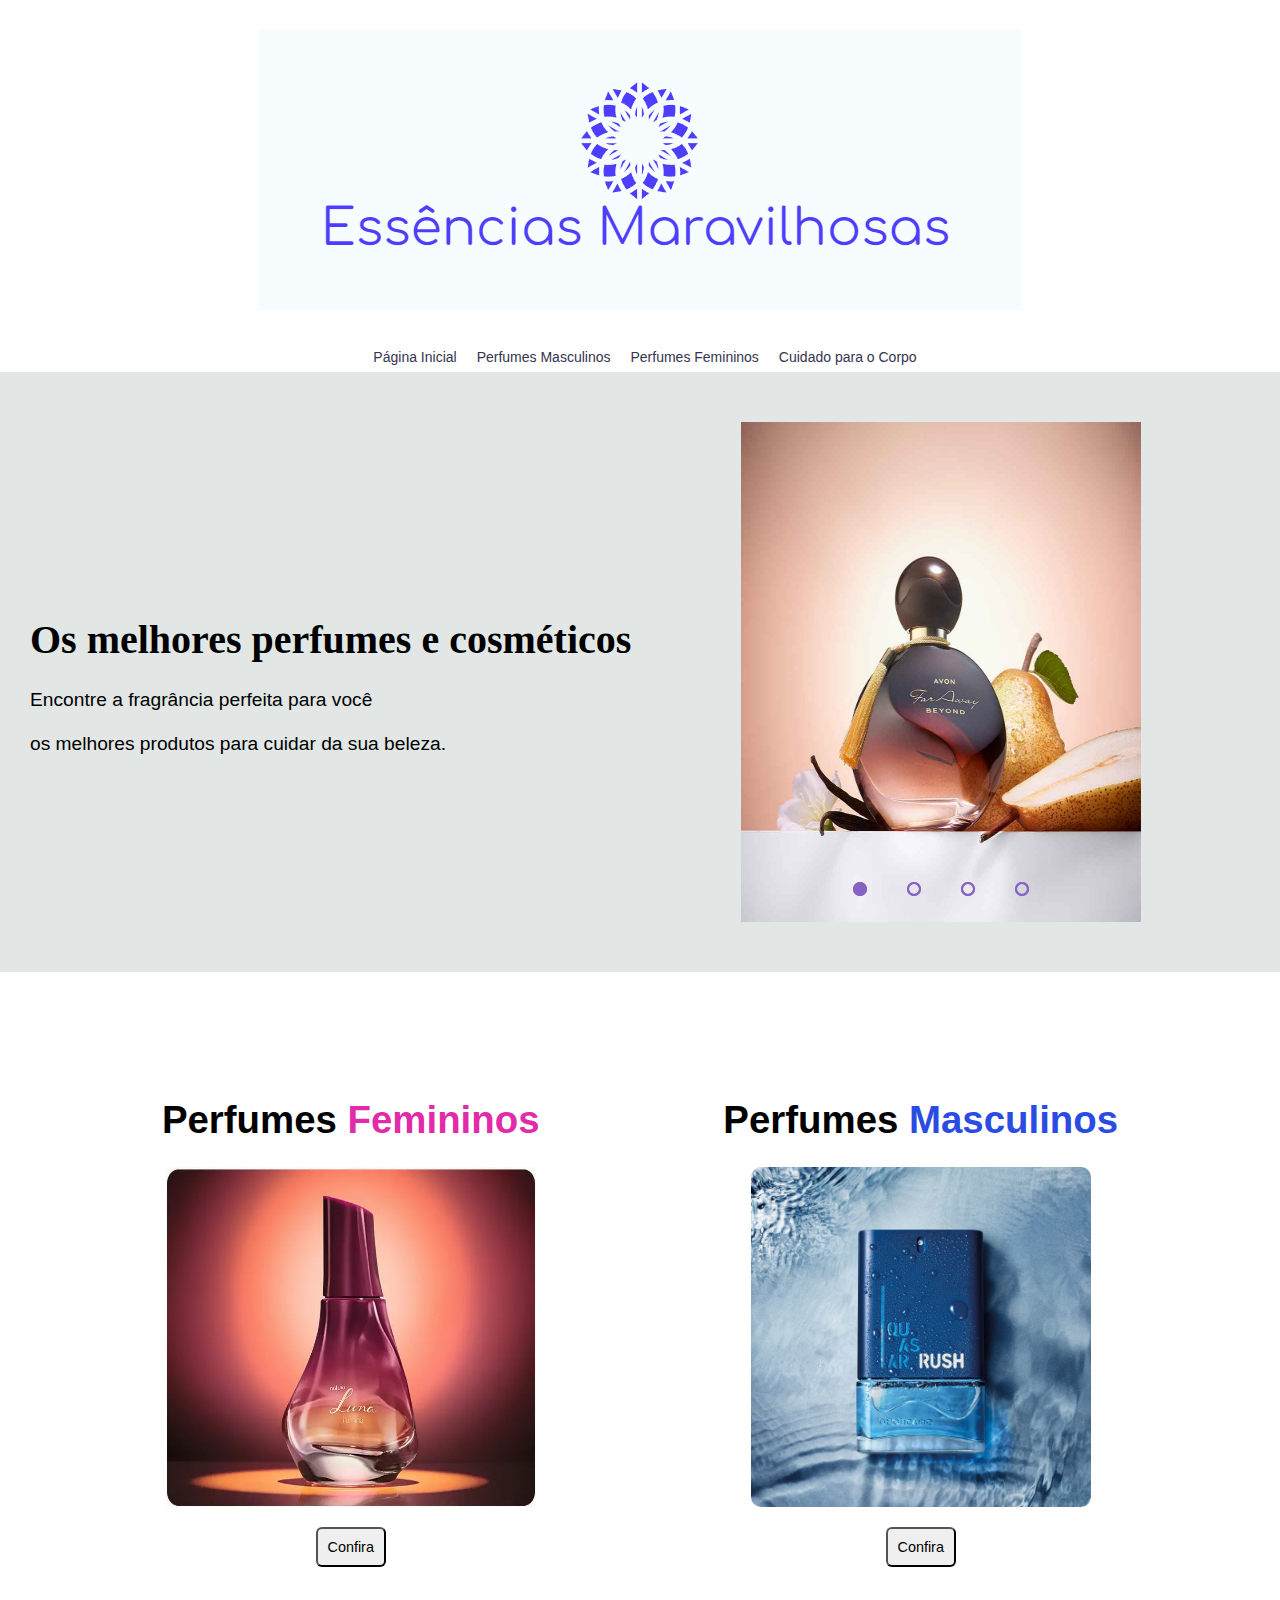
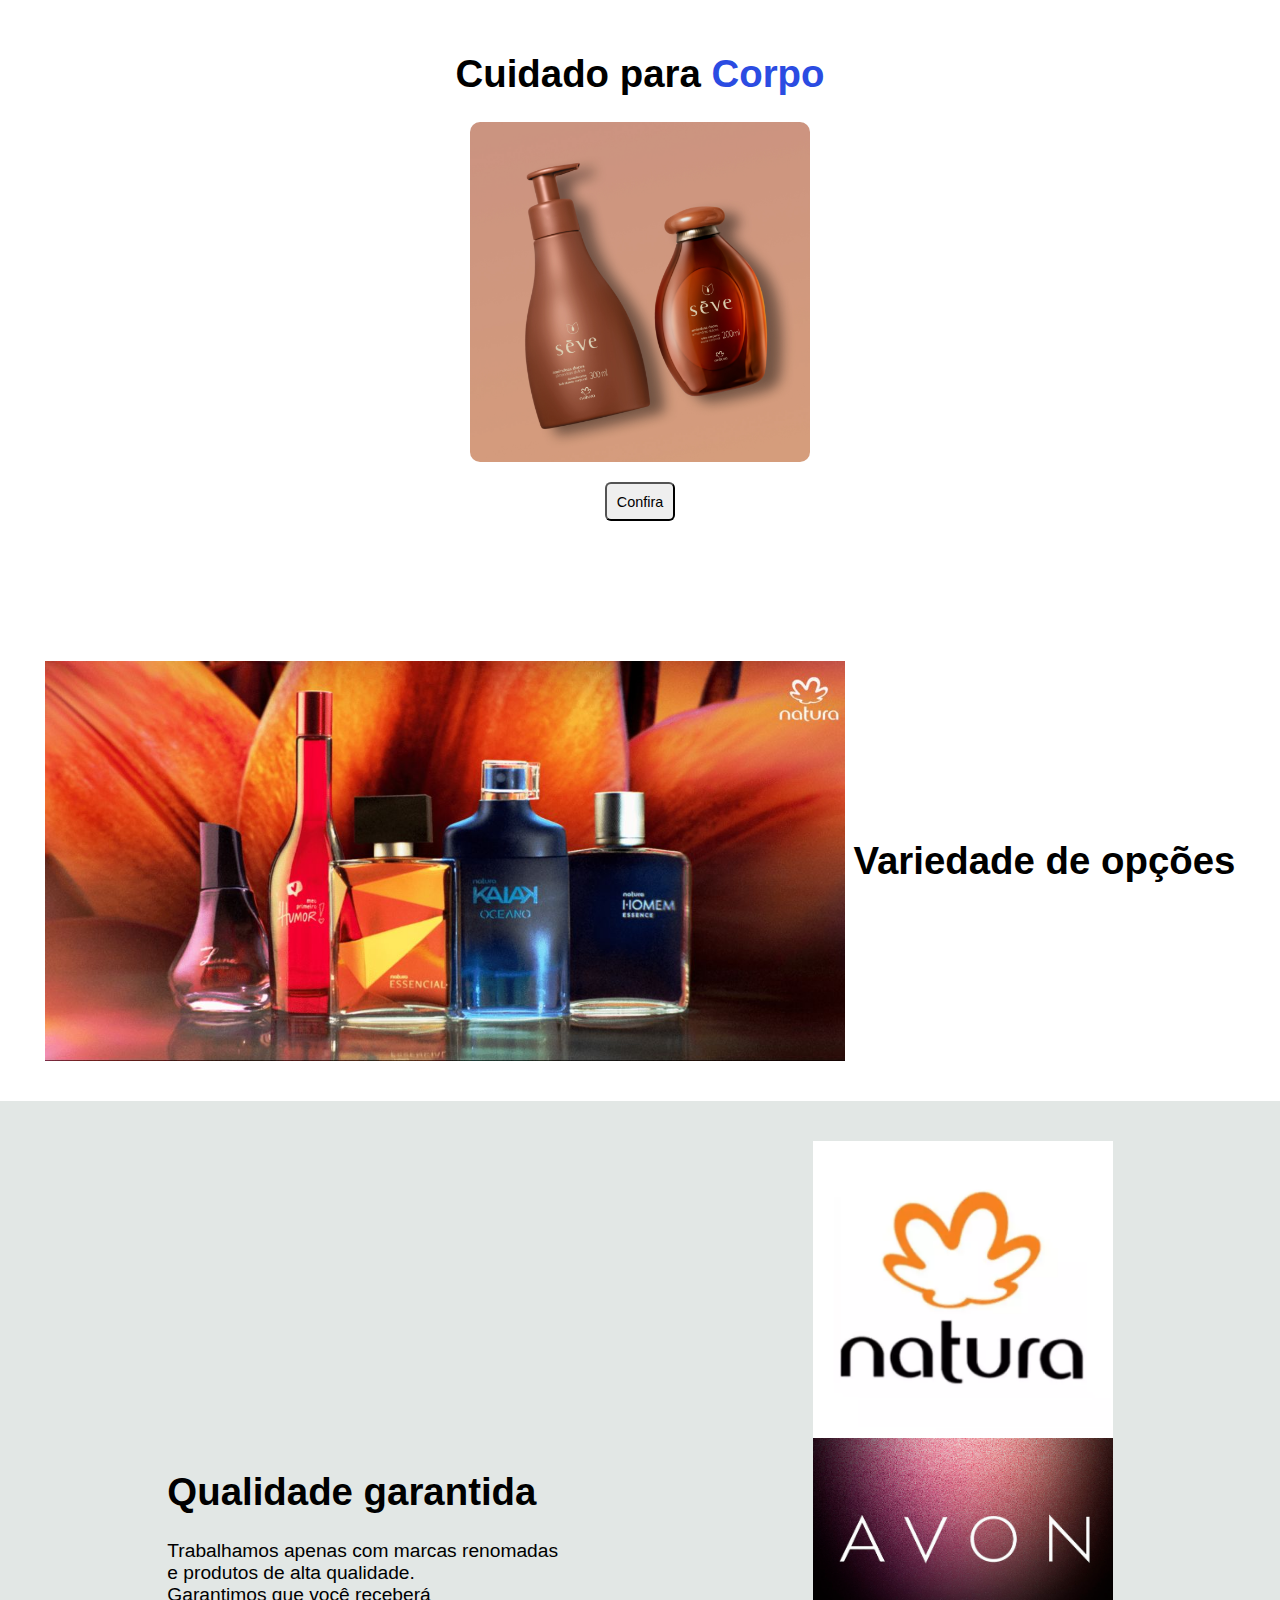
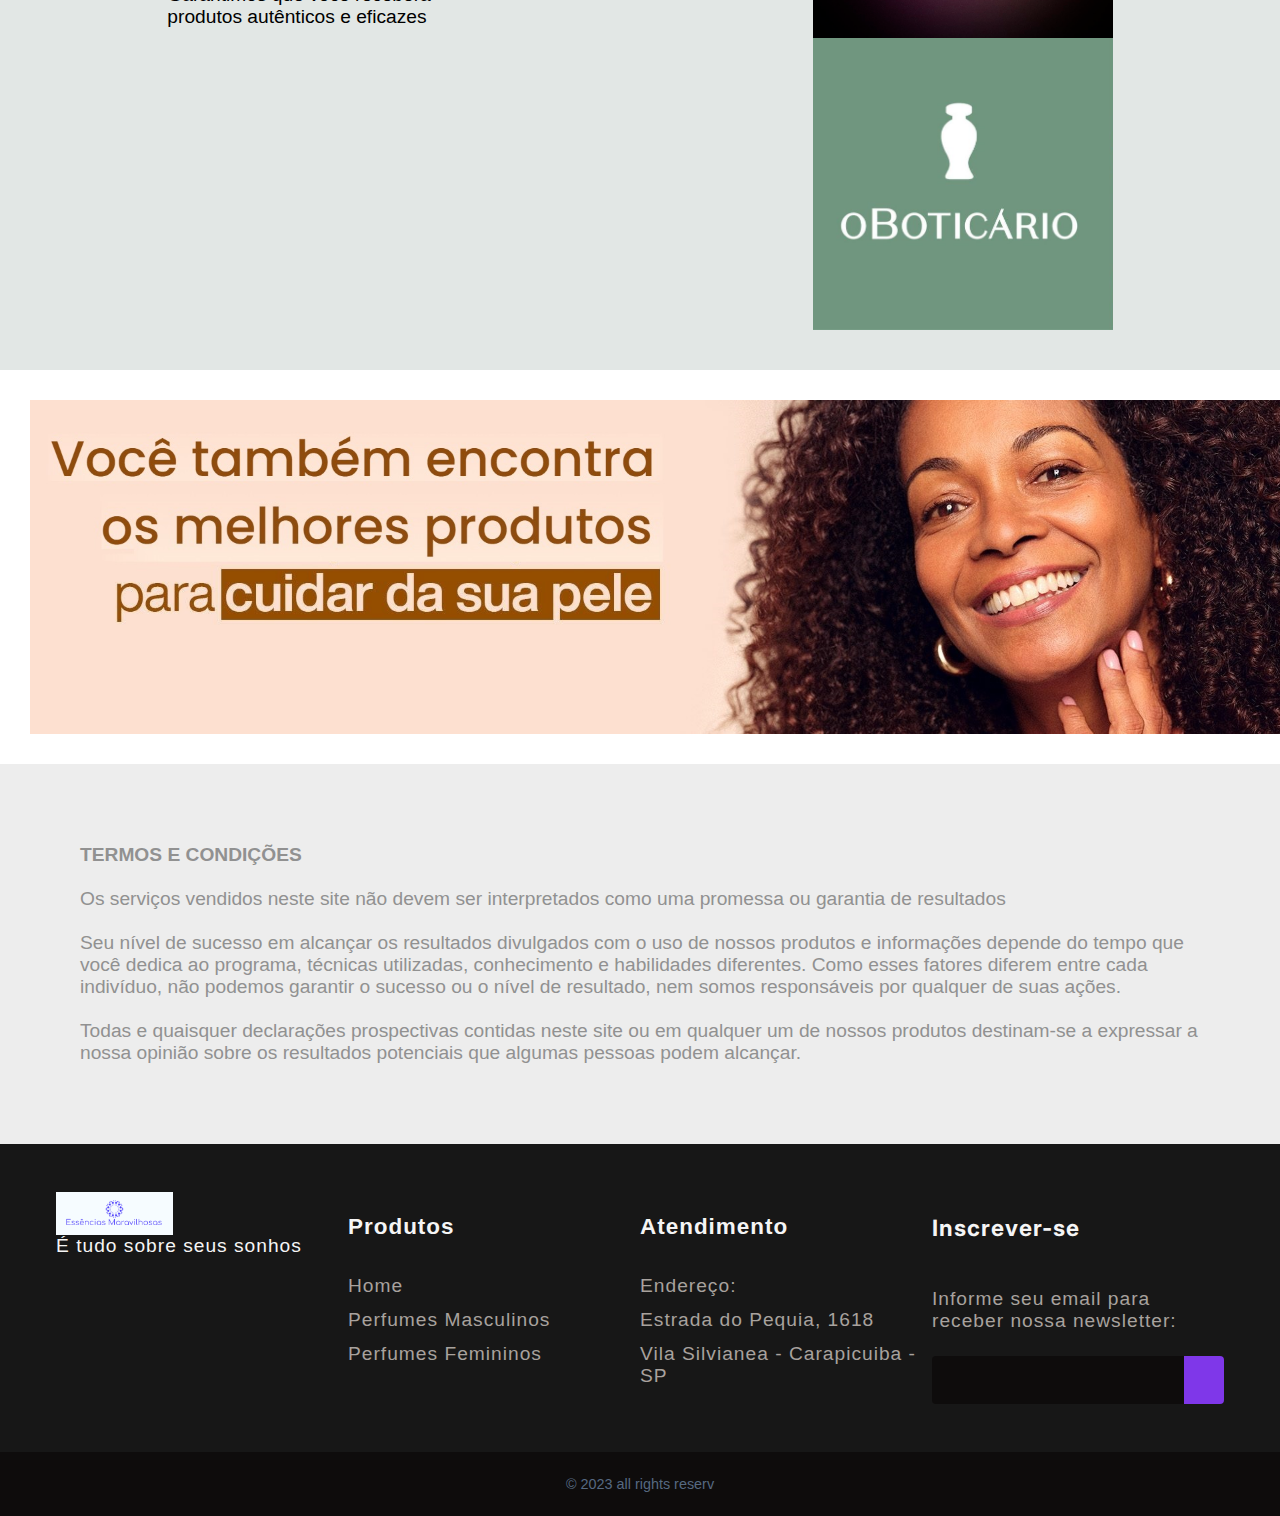
==== index.html @ f02e6b76 "commit inicial" ====
<!DOCTYPE html>
<html lang="en">
<head>
    <meta charset="UTF-8">
    <meta http-equiv="X-UA-Compatible" content="IE=edge">
    <meta name="viewport" content="width=device-width, initial-scale=1.0">
    <link rel="stylesheet" href="https://cdnjs.cloudflare.com/ajax/libs/font-awesome/6.4.0/css/all.min.css" integrity="sha512-iecdLmaskl7CVkqkXNQ/ZH/XLlvWZOJyj7Yy7tcenmpD1ypASozpmT/E0iPtmFIB46ZmdtAc9eNBvH0H/ZpiBw==" crossorigin="anonymous" referrerpolicy="no-referrer" />
    <link rel="stylesheet" href="./style/style.css">
    <title>Essências Maravilhosas </title>
</head>
<body>
    <header class="header">
        <nav  class="itens_menu_superior" >
            <a href="./index.html"><img src="./image/logo/logo_essencias_maravilhosas.png" alt="Logo Casa e Inovação" style= "max-width: 100%" ></a>
                <nav>
                    <div class="toggle_btn">
                        <i class="fa-solid fa-bars"></i>
                    </div>
                    <div class="dropdown_menu">
                        <br>
                        <br>
                        <li><a href="./perfumes_masculinos.html">Perfumes Masculinos</a></li>
                        <li><a href="./perfumes_femininos.html">Perfumes Femininos</a></li>
                        <li><a href="./perfumes_femininos.html">Cuidado para o Corpo</a></li>
                        <br>
                    </div>
                </nav>
                <div class="box-btn-actions">
                    <!--  
                    <button class="btn-action">Entrar</button>
                    -->
            </div>
        </nav>
    </header>
    <header class="header_selecao">
        <nav>
            <ul class="menu_selecao">
                <li><a href="./index.html">Página Inicial</a></li>
                <li><a href="./perfumes_masculinos.html">Perfumes Masculinos</a></li>
                <li><a href="./perfumes_femininos.html">Perfumes Femininos</a></li>
                <li><a href="./perfumes_femininos.html">Cuidado para o Corpo</a></li>
            </ul>            
        </nav>
    </header>

    <section class="carrossel_direito1">
        <div class="conteiner">
            <div class="descricao_slide">
                <h1 style="font-family: font-black; font-size: 40px;"> Os melhores perfumes e cosméticos </h1>
                <p1> Encontre a fragrância perfeita para você </br></br> os melhores produtos para cuidar da sua beleza. </p1>
            </div>
            <div class="slider">
                <div class="slides">
                    <!-- Radio Buttons -->
                    <input type="radio" name="radio-btn" id="radio1">
                    <input type="radio" name="radio-btn" id="radio2">
                    <input type="radio" name="radio-btn" id="radio3">
                    <input type="radio" name="radio-btn" id="radio4">

                    <!-- slides imagens -->
                    <div class="slide first">
                        <img src="./image/slide_direita1/004_avon.jpg" alt="imagem2">    
                    </div>
                    <div class="slide">
                        <img src="./image/slide_direita1/005.jpg" alt="imagem1">        
                    </div>
                    <div class="slide">
                        <img src="./image/slide_direita1/luna_3010_2.jpg" alt="imagem3"> 
                    </div>
                    <div class="slide">
                        <img src="./image/slide_direita1/kaiak_3.jpg" alt="imagem3">     
                    </div>

                    <div class="navigation-auto">
                        <div class="auto-btn1"></div>
                        <div class="auto-btn2"></div>
                        <div class="auto-btn3"></div>
                        <div class="auto-btn4"></div>
                    </div>
                </div>
                <div class="manual-navigation">
                    <label for="radio1" class="manual-btn"></label>
                    <label for="radio2" class="manual-btn"></label>
                    <label for="radio3" class="manual-btn"></label>
                    <label for="radio4" class="manual-btn"></label>
                </div>
            </div>
        </div>
        
    </section>
    <section class="sessao_dep" id="sessao_dep">
        <div class="conteiner_dep" id="conteiner_dep">
            <div class="box_itens_dep" id="box_itens_dep">
                <div class="box_item" id="box_item">
                    <div class="item_descricao" id="item_descricao">
                        <a href="/perfumes_femininos.html"><h1 style="color:black;">Perfumes <strong style="color:rgb(226, 43, 168);"> Femininos</strong> </h1></a>
                    </div>  

                    <div class="img_perfume">
                        <a href="/perfumes_femininos.html"><img  style="max-width: 370px; min-height: 340px; " src="./image/slide_direita1/luna_3010_sem.png" alt=""></a>
                    </div>            

                    <button style="margin-top: 20px;" class="button_item" src="">Confira</button>
                </div>
                <div class="box_item" id="box_item"> 
                    <div class="item_descricao" id="item_descricao">
                        <a href="/perfumes_masculinos.html"><h1 style="color:black;">Perfumes <strong style="color: rgb(43, 76, 226);"> Masculinos</strong> </h1></a>
                    </div>               
                    <div class="img_perfume">
                       <a href="./perfumes_masculinos.html"><img  style="max-width: 380px;  max-height: 340px; border-radius: 10px;" src="./image/slide_direita1/QUASAR-RUSH_M2010.jpg" alt=""></a> 
                    </div>            

                    <button style="margin-top: 20px;" class="button_item" src="">Confira</button>
                </div>
                <div class="box_item" id="box_item"> 
                    <div class="item_descricao" id="item_descricao">
                        <h1>Cuidado para <strong style="color: rgb(43, 76, 226);"> Corpo</strong> </h1>
                    </div>               
                    <div class="img_perfume">
                        <img  style="max-width: 380px;  max-height: 340px; border-radius: 10px;" src="./image/slide_direita1/cuidado_para_corpo.jpg" alt="">
                    </div>            

                    <button style="margin-top: 20px;" class="button_item" src="">Confira</button>
                </div>

        </div>
    </section>
    
    
    <section class="sessao_1" id="sessao_1">
        <div class="conteiner_perfumes" id="conteiner_perfumes">
            <div class="box_img">
                <div class="img_perfume">
                    <img  style="max-width: 800px;" src="./image/slide_direita1/perfumes-natura.jpg" alt="">
                </div>
            </div>
            <div class="box_descricao1" id="box_descricao1">
                <h1>Variedade de opções</h1>


            </div>
        </div>
    </section>
    <section class="sessao_2" id="sessao_2">
        <div class="conteiner_2" id="conteiner_2">
            <div class="box_descricao2" id="box_descricao2">
                <h1>Qualidade garantida</h1>
                <p1>Trabalhamos apenas com marcas renomadas <br>e produtos de alta qualidade. <br>Garantimos que você receberá <br>produtos autênticos e eficazes </p1>
            </div>

            <div class="box_img">
                <div class="img_marca">
                    <img  style="max-width: 300px;" src="./image/slide_direita1/natura.png" alt="">
                </div>
                <div class="img_marca">
                    <img  style="max-width: 300px;" src="./image/slide_direita1/ativar-cadastro-avon.jpg" alt="">
                </div>
                <div class="img_marca">
                    <img  style="max-width: 300px;" src="./image/slide_direita1/boticario.png" alt="">
                </div>
            </div>
        </div>
    </section>
  


    <section class="sessao_banner_home" id="sessao_banner_home">
        <div class="conteiner_banner_home" id="conteiner_banner_home">
            <div class="box_img_banner_home">
                <div  class="img_banner_home">
                    <img  style="max-width: 100%; margin:30px" src="./image/imagens_pf_feminino/header-desk_5-3.jpg" alt="">
                </div>
            </div>

        </div>
    </section>
   
   


    <section class="home_sessao_termo">
        <div class="text">
            <div>
            <p id="titulo_termo">TERMOS E CONDIÇÕES </p>
            <br>  
            </div>
            <div>
            <p>Os serviços vendidos neste site não devem ser interpretados como uma promessa ou garantia de resultados
                <br>
                <br>
            Seu nível de sucesso em alcançar os resultados divulgados com o uso de nossos produtos e informações depende do tempo que você dedica ao programa, técnicas utilizadas, conhecimento e habilidades diferentes.
            Como esses fatores diferem entre cada indivíduo, não podemos garantir o sucesso ou o nível de resultado, nem somos responsáveis por qualquer de suas ações.
            <br>
            <br>
            Todas e quaisquer declarações prospectivas contidas neste site ou em qualquer um de nossos produtos destinam-se a expressar a nossa opinião sobre os resultados potenciais que algumas pessoas podem alcançar.
            </p>
            </div>
    
    
        </div>

    </section>
    



    <footer class="footer">
        
            <div id="footer_content">
                
            <div class="footer_contacts">
                <a href="./index.html"><img src="./image/logo/logo_essencias_maravilhosas.png" alt="Logo Casa e Inovação" style= "max-width: 40%" ></a>
                <p>É tudo sobre seus sonhos</p>
                <!-- 
                <div id="footer_social_media">
                    <a href="https://www.instagram.com/" class="footer-links" id="instagram" target="_blank" >
                        <i class="fa-brands fa-instagram"></i>
                    </a>
                    <a href="https://www.facebook.com/" class="footer-links" id="facebook" target="_blank" >
                        <i class="fa-brands fa-facebook-f"></i>
                    </a>
                    <a href="https://www.whatsapp.com/" class="footer-links" id="whattsapp" target="_blank" >
                        <i class="fa-brands fa-whatsapp"></i>
                    </a>
                </div>
            -->
            </div>
        
            <ul class="footer_list">
                <li>
                    <h3>Produtos</h3>
                </li>
                <li>
                    <a href="./index.html" class="footer-link">Home</a>
                </li>
                <li>
                    <a href="./perfumes_masculinos.html" class="footer-link">Perfumes Masculinos</a>
                </li>
                <li>
                    <a href="./perfumes_femininos.html" class="footer-link">Perfumes Femininos</a>
                </li>
            </ul>
            
            <ul class="footer_list">
                <li>
                    <h3>Atendimento</h3>
                </li>
                <li>
                    <a href="./index.html" class="footer-link">Endereço: </a>
                </li>
                <li>
                    <a href="./index.html" class="footer-link">Estrada do Pequia, 1618 </a>
                </li>
                <li>
                    <a href="./perfumes_masculinos.html" class="footer-link">Vila Silvianea - Carapicuiba - SP</a>
                </li>
            </ul>
            <div id="footer_subscribe">
                <h3>Inscrever-se</h3>
                <p>
                    Informe seu email para receber nossa newsletter:
                </p>
                <div id="input-group">
                    <input type="e-mail" id="email">
                    <button>
                        <i class="fa-regular fa-envelope"></i>
                    </button>

                </div>

            </div>

        </div>

    </footer>
    <div id="footer_copyright">
        &#169
        2023 all rights reserv
    </div>
    <script>
        const toggleBtn = document.querySelector('.toggle_btn')
        const toggleBtnIcon = document.querySelector('.toggle_btn i')
        const dropDownMenu = document.querySelector('.dropdown_menu')

        toggleBtn.onclick = function (){
            dropDownMenu.classList.toggle('open')
            const isOpen = dropDownMenu.classList.contains('open')

            toggleBtnIcon.classList=isOpen
            ?'fa-solid fa-xmark'
            :'fa-solid fa-bars'

        }
        
    </script>

    <script src="./scripts/script_cs_d.js"></script>
       
</body>
---- style/style.css ----
@import url('https://fonts.googleapis.com/css2?family=Inter:wght@100;200;300;400;500;600&family=Poppins:ital,wght@0,400;0,700;1,500&display=swap');


body, ul , li, p { 
    margin: 0px;
    padding: 0px;
    list-style: none;
    font-size: 1.2rem;
    font-family: Arial;
}


/*Configurações globais imagens*/
/*------------------------------------------------------------------------------------------------------------------------------*/
img {
    max-width: 100%;
    display: block;
 
}

/*------------------------------------------------------------------------------------------------------------------------------*/



:root{
    --laranja:#ff6500;
    --white:#fff;
    --dark1:#34344e;
    --dark2:#3a415a;
    --dark3:#566981;
    --dark4:#89a7b1;
    --dark5:#cbdad5;
    --cyan1:#70e3ea;
    --violeta1:#8663c2;
    --neutro0: #0e0c0c;
    --neutro10:#171717;
    --neutro30: #a8a29e;
    --neutro40: #f5f5f5;



}
.box-btn-actions {
    display: flex;
    gap: 1rem;
}


button {
    padding: .6rem;
    font-size: .9rem ;
    border-radius: 6px;
    cursor: pointer;
    transition: .4s;
}

.btn-action {
    background-color: transparent;
    border: 1px solid var(--white);
    color: var(--white);
}

.btn-action:hover {
    background-color: var(--dark3);
    border: 1px solid var(--dark3);
}


a{
 text-decoration: none; /* remove o sublinhado*/
 color: white;
}


.header{
    background: #fff;
    display: flex;
    padding: 20px;

}

.header {
    top: 0px;
}

.itens_menu_superior{
    display: flex;
    flex-direction: row;
    padding: 10px;
}

.itens_menu_superior{
    max-width: 1024px;
    margin: 0 auto;
}

/* menu selecao */
.header_selecao{
    background: var(--white);
    display: flex;
    justify-content: space-around;
    padding: 5px;
    align-items: center;
    flex-wrap: wrap;
}

.header_selecao {
    position: sticky;
    top: 0;
}



/* menu selecao */
.menu_selecao {
    display: flex;

}

.menu_selecao li {
    margin-left: 10px;
    transition: .4s;
}

.menu_selecao li a {

    padding: 5px;
    background:  #1d1e20;

}

.menu_selecao li a {
    background-color: transparent;
    color: var(--dark1);
    font: 14px sans-serif ;
    border-radius: 10%;
}

.menu_categoria li a:hover {
    color:var(--laranja);
    transition: .4s;
}







/* dropdown menu*/


.dropdown_menu{
    position: absolute;
    right: 2rem;
    top: 60px;
    width: 300px;
    height: 0px;
    background: rgba(112, 87, 106, 0.1);
    backdrop-filter: blur(15px);
    border-radius: 10px;
    overflow: hidden;
    transition: height 0.2s cubic-bezier(0.175, 0.885, 0.32, 1.275);
}

.dropdown_menu li {
    padding: 0.7rem;
    display: flex;
    justify-content: center;
    width: 90%;
    display: flex;
    justify-content: center;

}

.dropdown_menu .item-menu{
    width: 100%;
    display: flex;
    justify-content: center;
    padding: 8px;


}

.dropdown_menu li a:hover {
    background-color: var(--violeta1);
    transition: .4s;
}

.dropdown_menu .btn-action {
    width: 100%;
    display: flex;
    justify-content: center;



}

.dropdown_menu.open{
    height: 200px;
}



.toggle_btn {
    color: #161414;
    font-size: 1.5rem; 
    cursor: pointer;
    display: none;
}







@media (max-width: 1024px) {


    .header_selecao {
        display: none;
    }

    .toggle_btn{
        display: block;
   }

   .dropdown_menu{
    display: block;
   }

   .btn-action {
    /*background-color: transparent;*/
    background-color: rgba(0,0,0,0.6);
    border: 1px solid var(--neutro10);
    color: var(--white);
    font-size: 18px;
}


    .btn-action:hover {
    background-color: var(--dark3);
    border: 1px solid var(--dark3);}

 

}













.home_sessao_termo {
    display: flex;
    background-color: #EDEDED;
    font-family: Montserrat, sans-serif;

}


.home_sessao_termo .text {
    display: flex;
    flex-wrap: wrap;
    margin: 80px;
    align-items: center;
    background-color: #EDEDED;
    font-family: Montserrat, sans-serif;
    color: #919191;

}



.home_sessao_termo #titulo_termo{
 font-weight: bold;

}




/* footer*/
.comum {
    height: 20vh;
}


footer {
    font-family: 'inter', sans-serif;
    box-sizing: border-box;
    letter-spacing: 1px;
    width: 100%;
    color: var(--neutro40);
}

.footer-links {
    text-decoration: none;
}


#footer_content {
    background-color:var(--neutro10) ;
    display: grid;
    grid-template-columns: repeat(4,1fr);
    padding: 3rem 3.5rem; 
}

#footer_contents h1 {
margin-bottom: 0.75rem;

}

#footer_social_media {
    display: flex;
    gap: 2rem;
    margin-top: 1.5rem;
    
}

#footer_social_media .footer-links{
    height:2.5rem;
    width:2.5rem;
    color:var(--neutro40);
    display: flex;
    align-items: center;
    justify-content: center;
    border-radius:50%;
    transition: all 0.4s;
}

#footer_social_media .footer-links:hover {
    opacity: 0.8;
    transition: all 0.4s ;


}

#instagram {
    background: linear-gradient(#7f37e9,#ff2992,#ff9807  );

}

#facebook {
    background-color:#4267b3 ;

}

#whattsapp{

    background-color:#25d3c6;

}

.footer_list{
    display: flex;
    flex-direction: column;
    gap: 0.75rem;
    list-style: none;
}
.footer_list .footer-link{
    color: var(--neutro30);
    transition: all 0.4s;
}

.footer_list .footer-link:hover{
    color: #7f37e9;
}

#footer_subscribe {
    display: flex;
    flex-direction: column;
    gap: 1.5rem;

}


#footer_subscribe p{
    color: var(--neutro30);
}

#input-group {
    display: flex;
    align-items: center;
    background-color: var(--neutro0);
    border-radius: 4px;
}


#input-group input {
    all: unset;
    padding: 0.75rem;
    width: 100%;


}

#input-group button {
    background-color: #7f37e9;
    border: none;
    color: var(--neutro40);
    padding: 0px 1.25rem;
    font-size:1.25rem;
    height: 100%;
    border-radius:0px 4px 4px 0px ;
    cursor: pointer;
}

#input-group button:hover {
    opacity: 0.8;
    transition: all 0.4s ;

}
#footer_copyright {
    display: flex;
    justify-content: center;
    background-color: var(--neutro0);
    font-size: 0.9rem;
    padding: 1.5rem;
    font-weight: 100;
    color: #566981;
}

@media screen and (max-width:768px) {
    #footer_content{
        grid-template-columns: repeat(2, 1fr);
        padding: 3rem 2rem;

    }
}

@media screen and (max-width:426px) {
    #footer_content{
        grid-template-columns: repeat(1, 1fr);
        gap:2rem;

    }
}


.carrossel_direito1{
    background-color: rgb(226, 231, 229);
}



.carrossel_direito1 .conteiner{
    max-width: 1220px;
    margin: 0 auto ;
    min-height: 600px;
    
}


.carrossel_direito1 .conteiner{
    display: flex;
    flex-direction: row;
    justify-content: space-around;
    flex-wrap: wrap;
}

.carrossel_direito1 .descricao_slide{
    display: flex;
    flex-direction: column;
    justify-content: center;


}

.carrossel_direito1 .descricao_slide h1{
    display: flex;
    flex-wrap: wrap;


}

.carrossel_direito1 .slider{
    margin: auto auto;
    max-width: 400px;
    height: 500px;
    overflow: hidden;
}



.carrossel_direito1 .slides{
    width: 400%;
    height: 500px;
    display: flex;
}

.carrossel_direito1 .slides input {
    display: none;
}

.carrossel_direito1 .slide img {
    max-width: 400px;
    height: 500px;
}

.carrossel_direito1 .slide{
    width: 25%;
    position: relative;
    transition: 2s;
}



.carrossel_direito1 .manual-navigation{
    position: absolute;
    width: 400px;
    margin-top: -40px;
    display: flex;
    justify-content: center;
}

.carrossel_direito1 .manual-btn{
    border: 2px solid #8663c2;
    padding: 5px;
    border-radius: 10px;
    cursor: pointer;
    transition:1s;
}
.carrossel_direito1 .manual-btn:not(:last-child){
    margin-right: 40px;
}
.carrossel_direito1 .manual-btn:hover {
    background-color: #8663c2;
}

.carrossel_direito1 #radio1:checked ~ .first{
    margin-left: 0%;
}
.carrossel_direito1 #radio2:checked ~ .first{
    margin-left: -25%;
}
.carrossel_direito1 #radio3:checked ~ .first{
    margin-left: -50%;
}
.carrossel_direito1 #radio4:checked ~ .first{
    margin-left: -75%;
}

.carrossel_direito1 .navigation-auto div {
    border: 2px solid #8663c2;
    padding: 5px;
    border-radius: 10px;
    cursor: pointer;
    transition: 1s;
}

.carrossel_direito1 .navigation-auto {
    position: absolute;
    width: 400px;
    margin-top: 460px;
    display: flex;
    justify-content: center;
}

.carrossel_direito1 .navigation-auto div:not(:last-child){
    margin-right: 40px;
}

.carrossel_direito1 #radio1:checked~.navigation-auto .auto-btn1{
    background-color: #8663c2;
}

.carrossel_direito1 #radio2:checked~.navigation-auto .auto-btn2{
    background-color: #8663c2;
}

.carrossel_direito1 #radio3:checked~.navigation-auto .auto-btn3{
    background-color: #8663c2;
}

.carrossel_direito1 #radio4:checked~.navigation-auto .auto-btn4{
    background-color: #8663c2;
}

#sessao_1{
    background-color: #fff;

}


#sessao_1{
display: flex;
justify-content: center;
}


#conteiner_perfumes{
    background-color: #fff;
}

#conteiner_perfumes{
   width: 1220px;
}


#conteiner_perfumes{
    display: flex;
    flex-wrap: wrap;
    justify-content: space-around;
    margin: 40px;
}

#box_descricao1{
    display: flex;
    flex-direction: column;
    justify-content: center;
}

.sessao_1 .conteiner_1 {
    display: flex;
    background-color: #fff;
}

#sessao_2{
    background-color: rgb(226, 231, 229);

}


#sessao_2{
display: flex;
justify-content: center;
}


#conteiner_2{
    background-color:  rgb(226, 231, 229);
}

#conteiner_2{
   width: 1220px;
}


#conteiner_2{
    display: flex;
    flex-wrap: wrap;
    justify-content: space-around;
    margin: 40px;
}

#box_descricao2{
    display: flex;
    flex-direction: column;
    justify-content: center;
}

.sessao_2 .conteiner_2 {
    display: flex;
    justify-content: space-between;
    background-color: rgb(137, 109, 137);
}


#sessao_3{
    background-color:#f3bb30;

}


#sessao_3{
display: flex;
justify-content: center;
align-items: center;
}


#conteiner_3{
    background-color: #f3bb30;
}

#conteiner_3{
   width: 1220px;
}


#conteiner_3{
    display: flex;
    flex-wrap: wrap;
    justify-content: space-around;
    margin: 40px;
}

#box_descricao3{
    display: flex;
    flex-direction: column;
    justify-content: center;
}

.sessao_3 .conteiner_3 {
    display: flex;
    justify-content: space-between;
    background-color: #f3bb30;
}

#depoimento{
    color: #fff;
}

#img_depoimento{
    border-radius: 50%;
}



#sessao_dep{
    background-color: #fff;

}


#sessao_dep{
display: flex;
justify-content: center;
}


#conteiner_dep{
    background-color: #fff;
}

#conteiner_dep{
   width: 1320px;
}


#conteiner_dep{
    display: flex;
    flex-wrap: wrap;
    justify-content: space-around;
    margin: 40px;
}



#box_itens_dep{
    display: flex;
    flex-wrap: wrap;
    justify-content: space-around;
    margin: 30px;
}

#box_itens_dep{
    max-width: 100%;

}

#sessao_banner_home{
    display: flex;
    flex-direction: column;
    align-items: center;
}

#box_item{
    margin: 30px;
}

#box_item{
    display: flex;
    flex-direction: column;
    justify-content: center;
    align-items: center;

}
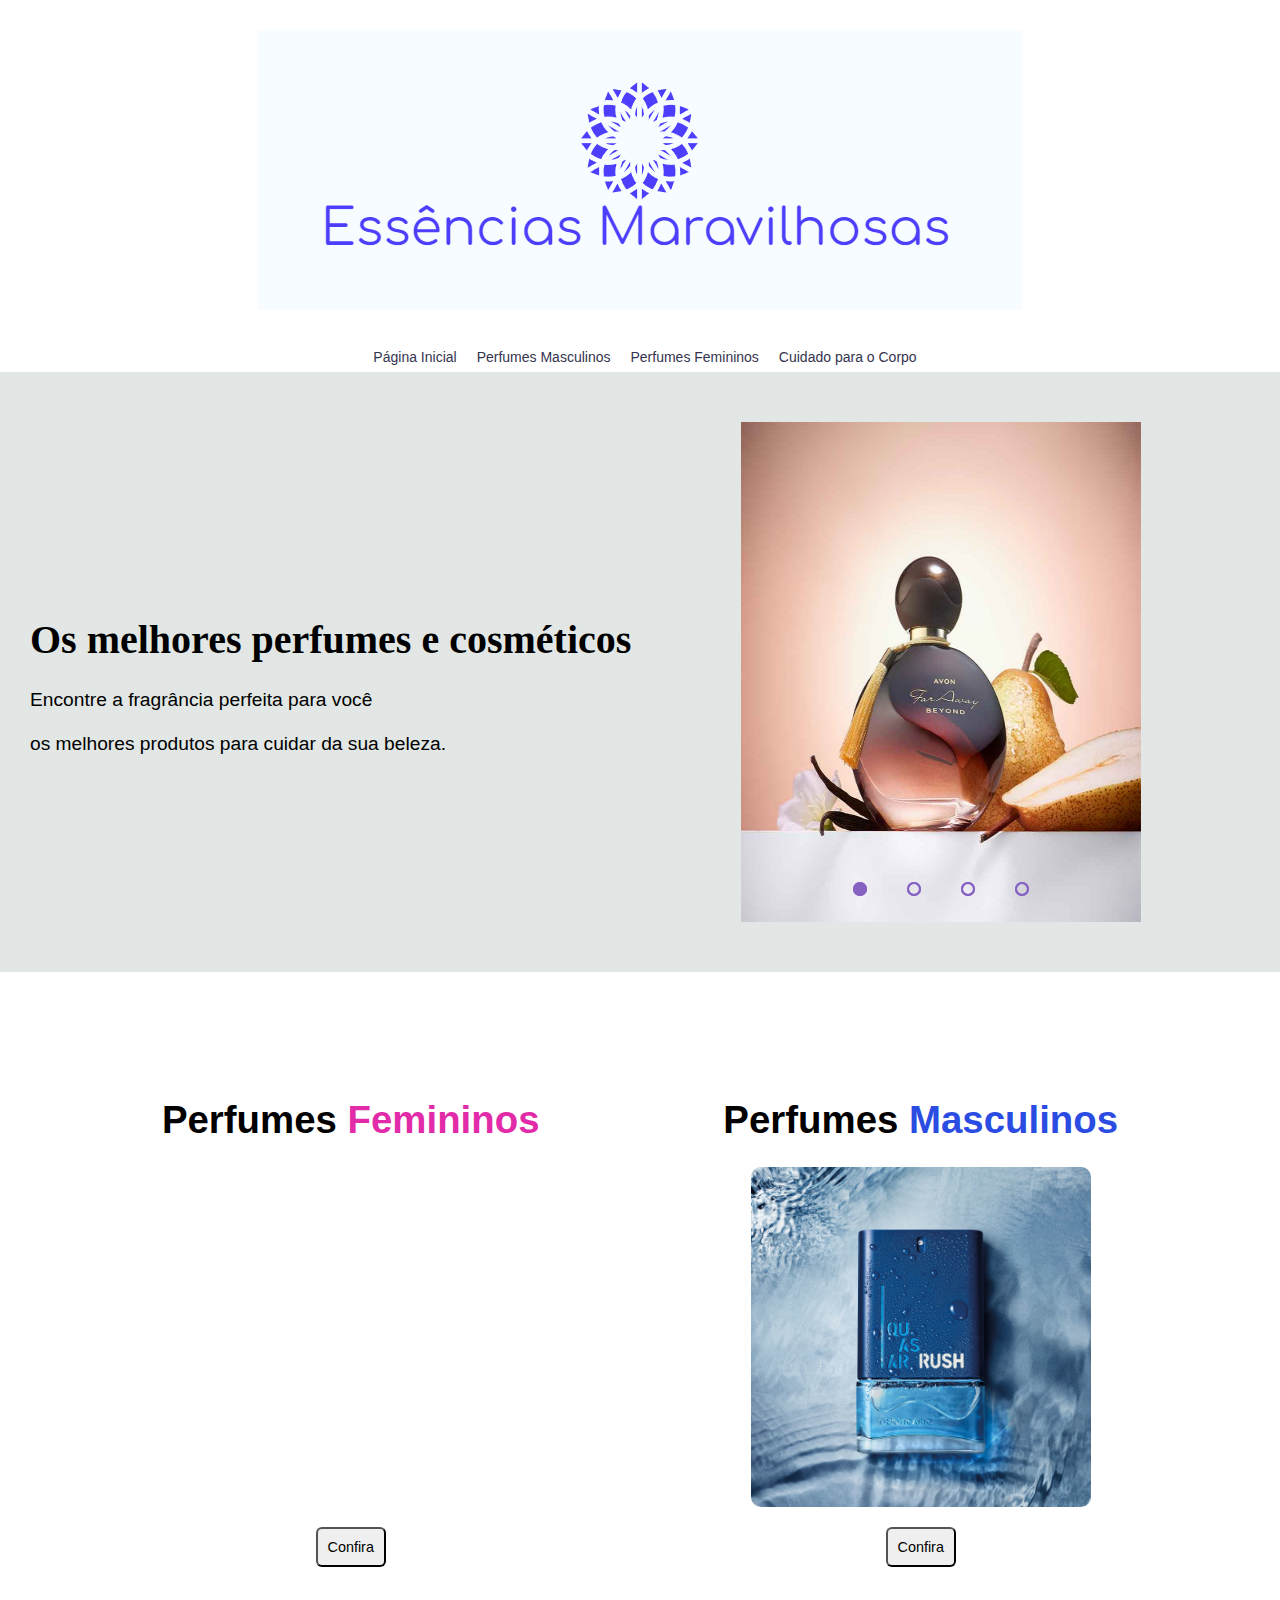
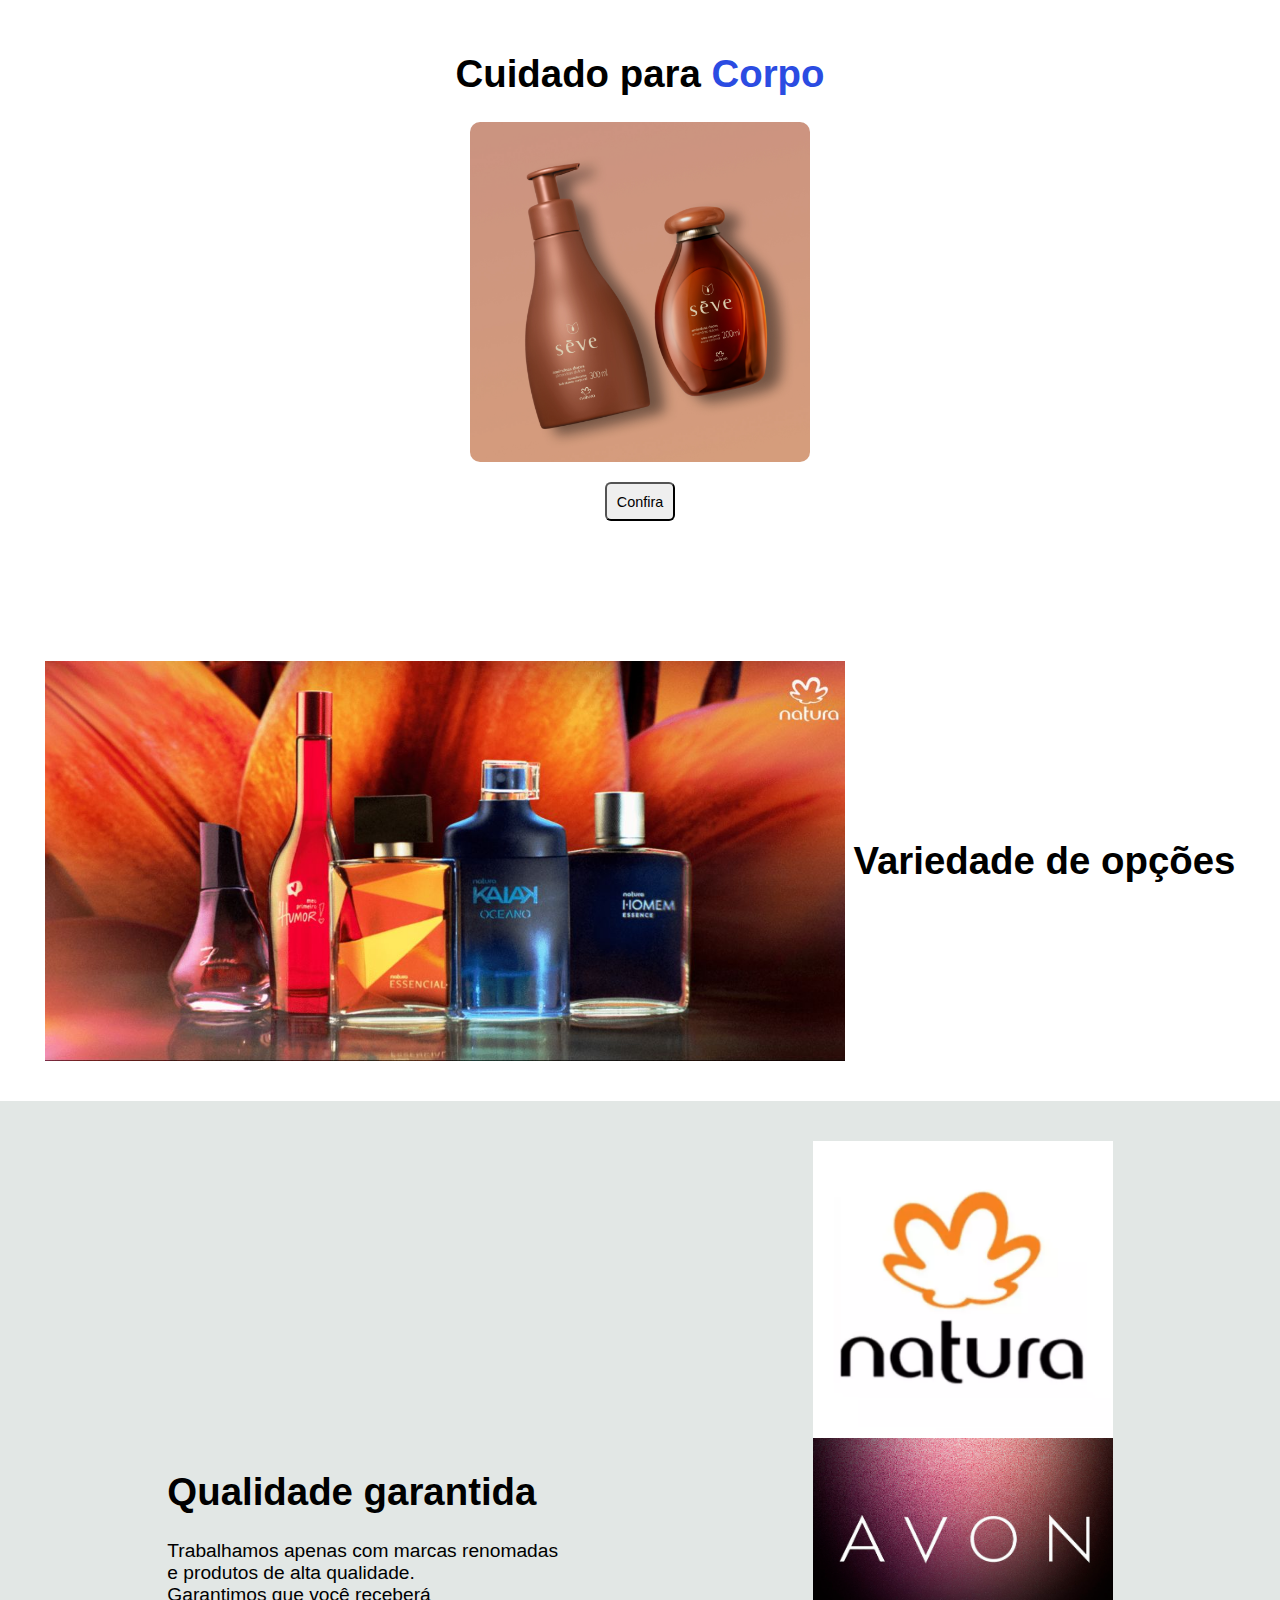
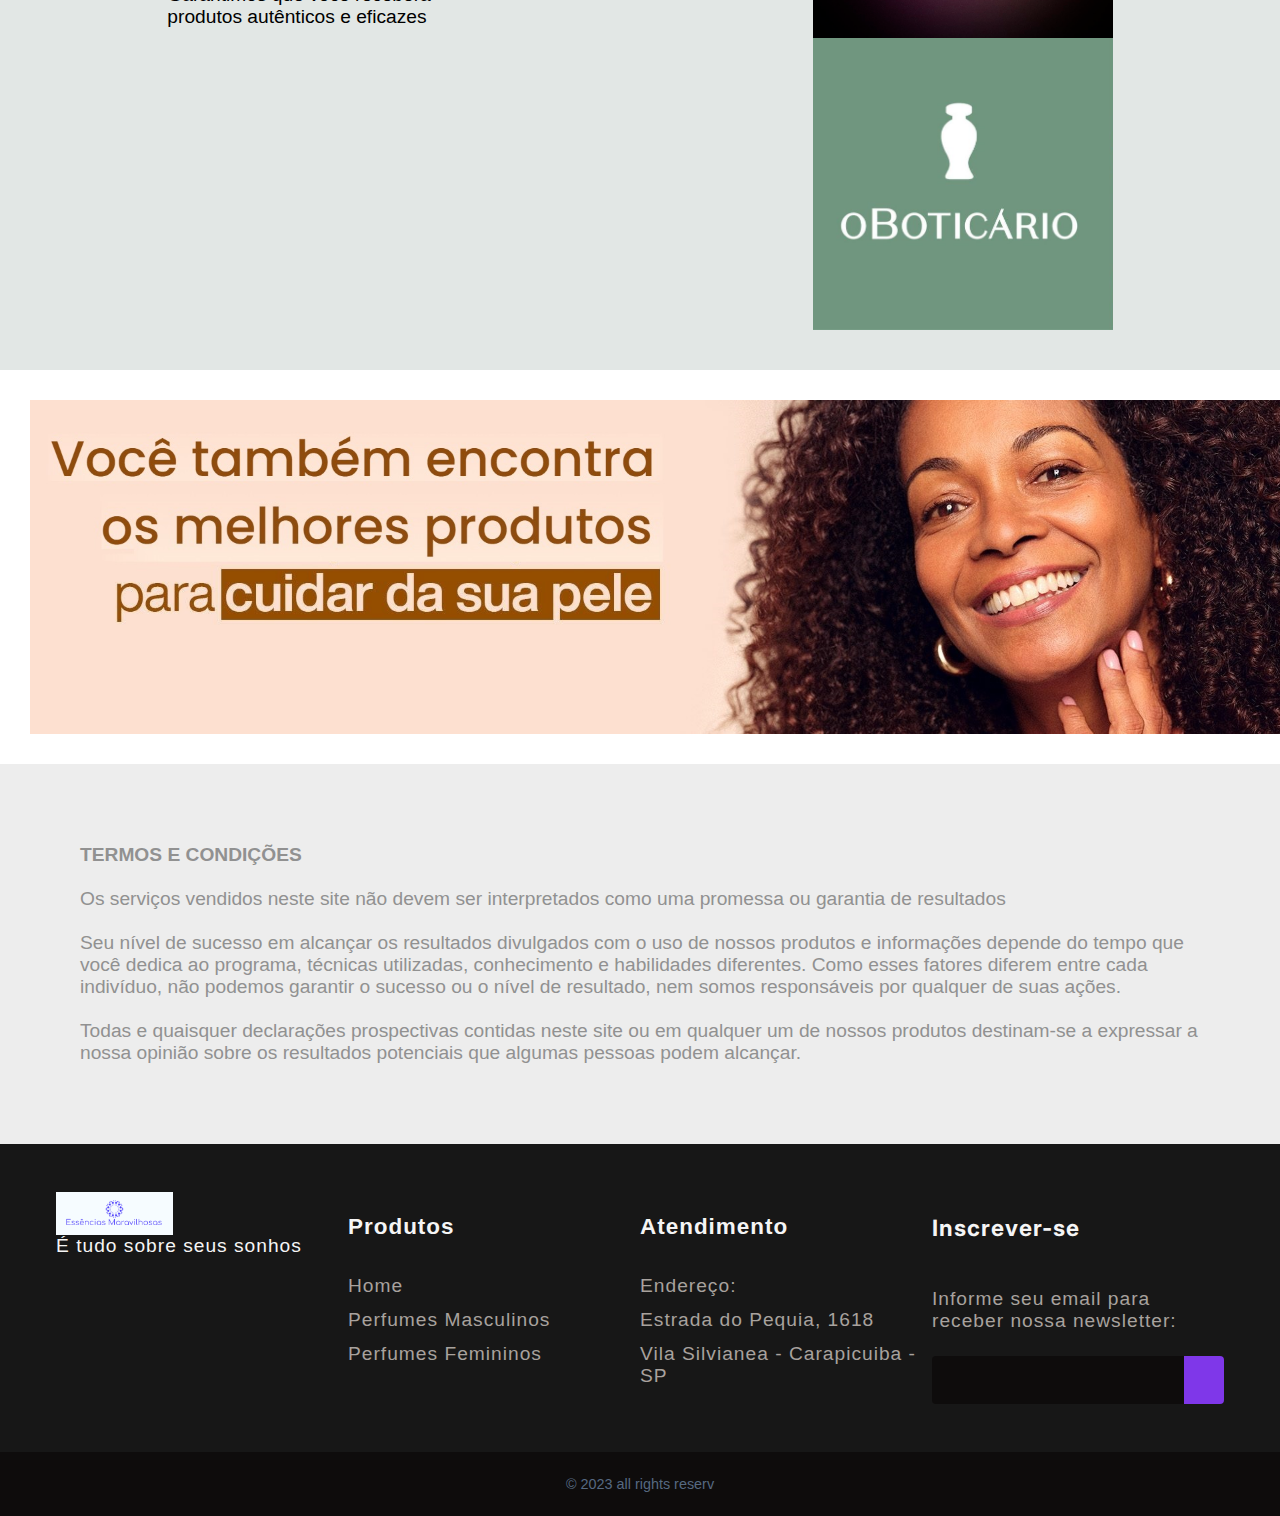
==== commit 2a0d82d8: "atualização logo" ====
--- a/index.html
+++ b/index.html
@@ -97,7 +97,7 @@
                     </div>  
 
                     <div class="img_perfume">
-                        <a href="/perfumes_femininos.html"><img  style="max-width: 370px; min-height: 340px; " src="./image/slide_direita1/luna_3010_sem.png" alt=""></a>
+                        <a href="/perfumes_femininos.html"><img  style="max-width: 370px; min-height: 340px; " src="https://github.com/MVinicius-Desenvolvedor/essencias_maravilhosas/blob/main/image/slide_direita1/luna_3010_sem.png" alt=""></a>
                     </div>            
 
                     <button style="margin-top: 20px;" class="button_item" src="">Confira</button>
@@ -174,10 +174,6 @@
 
         </div>
     </section>
-   
-   
-
-
     <section class="home_sessao_termo">
         <div class="text">
             <div>
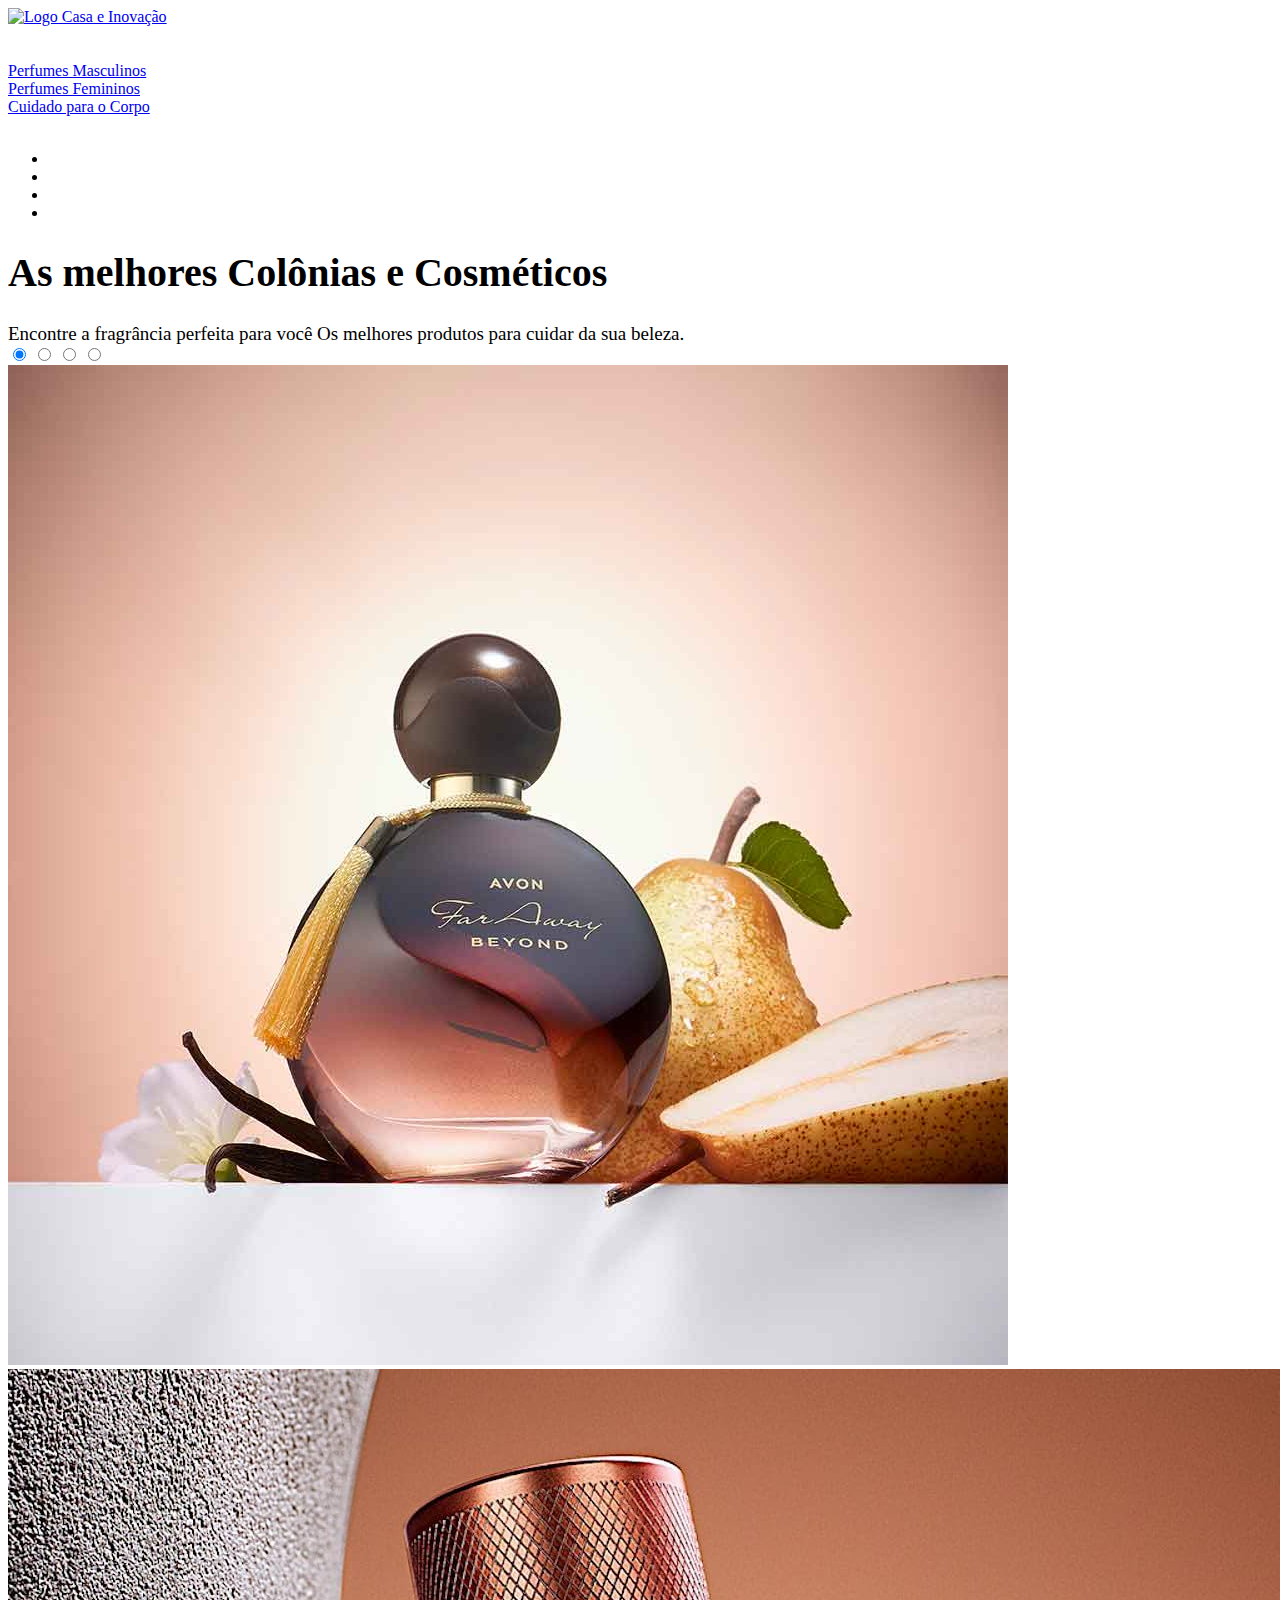
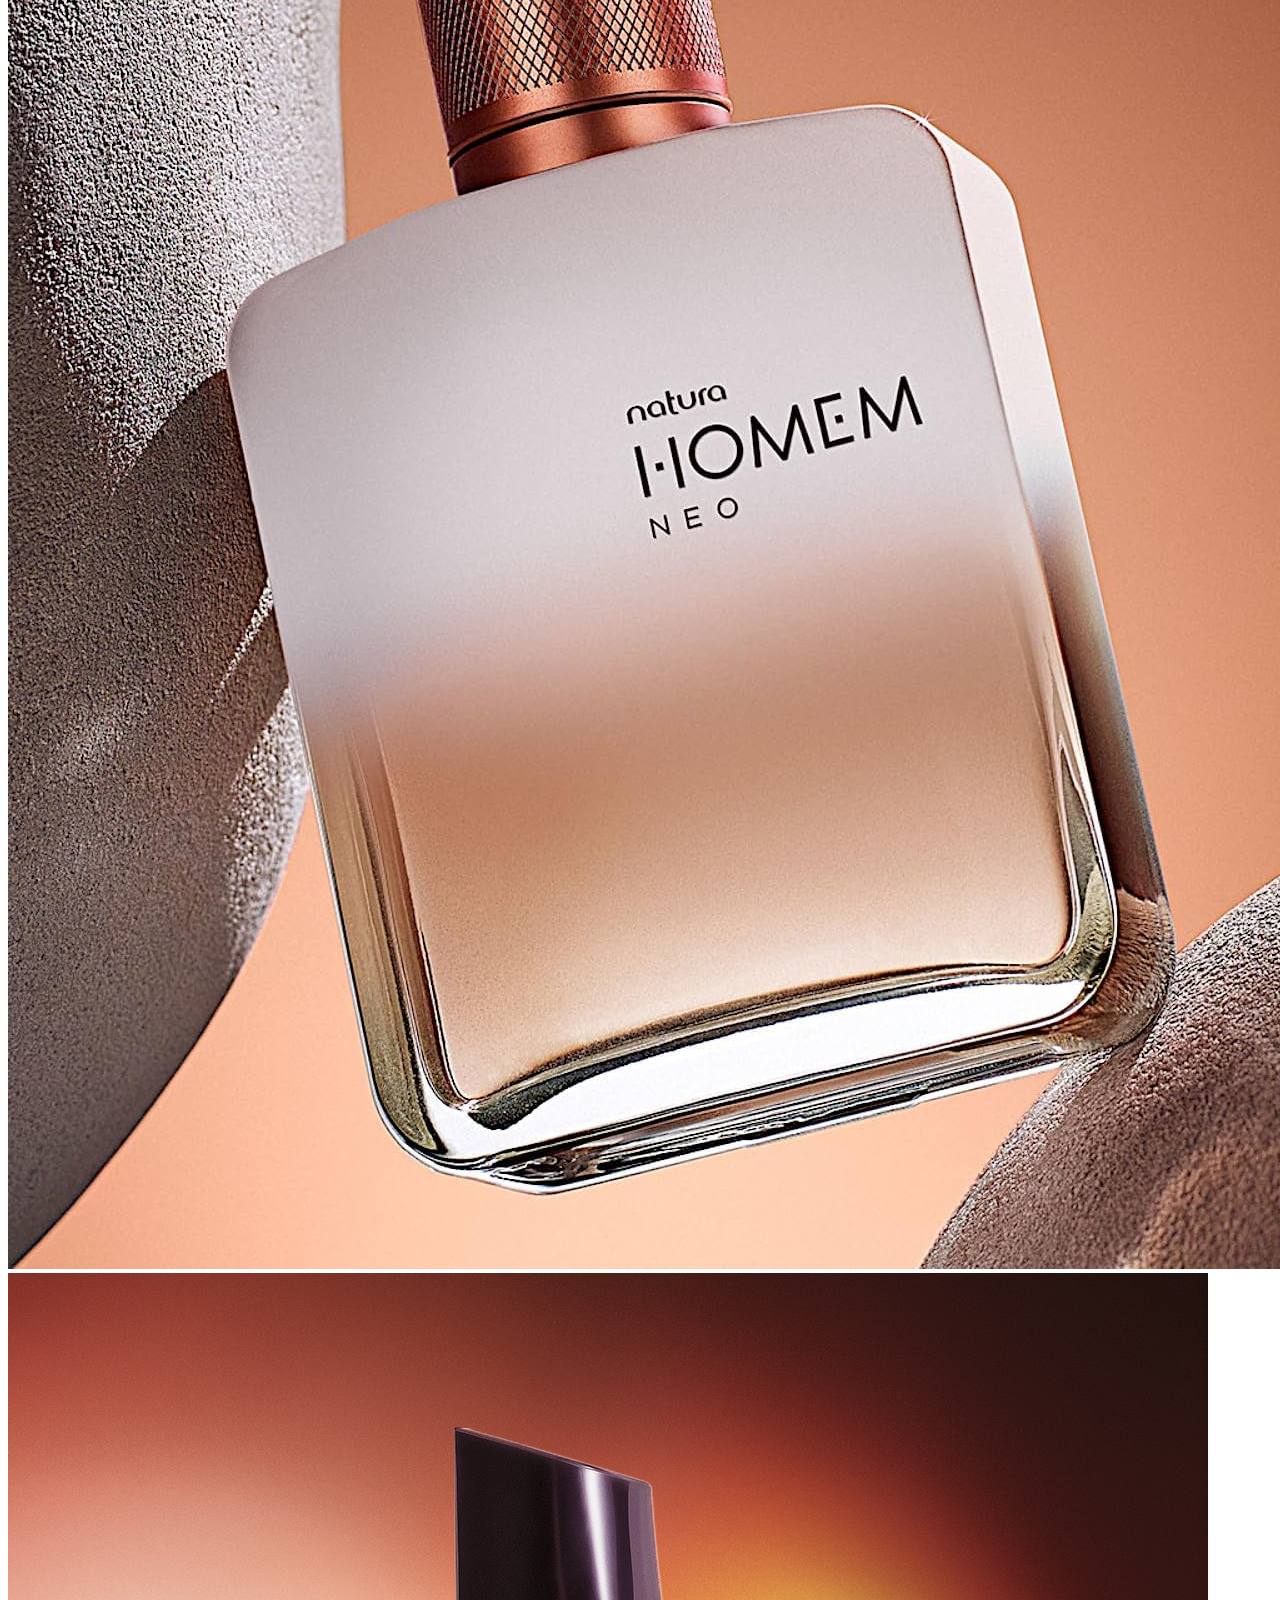
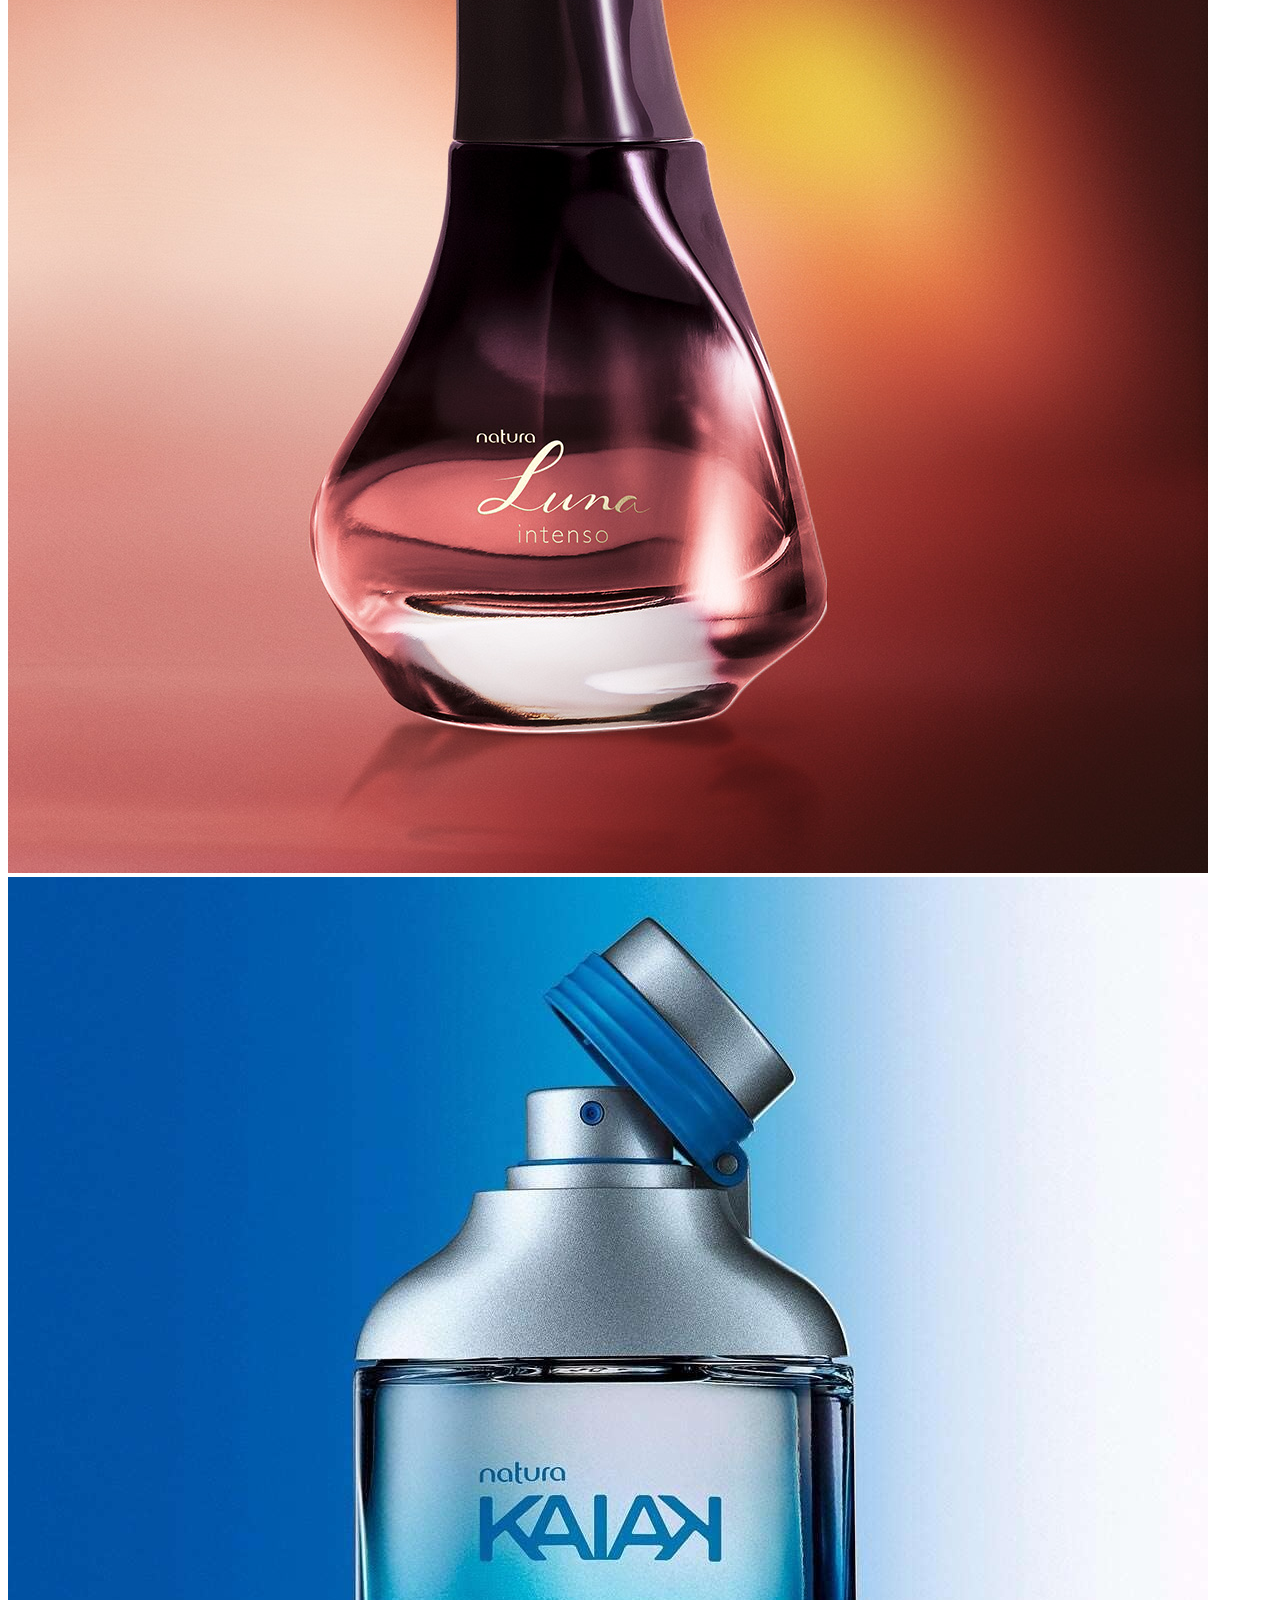
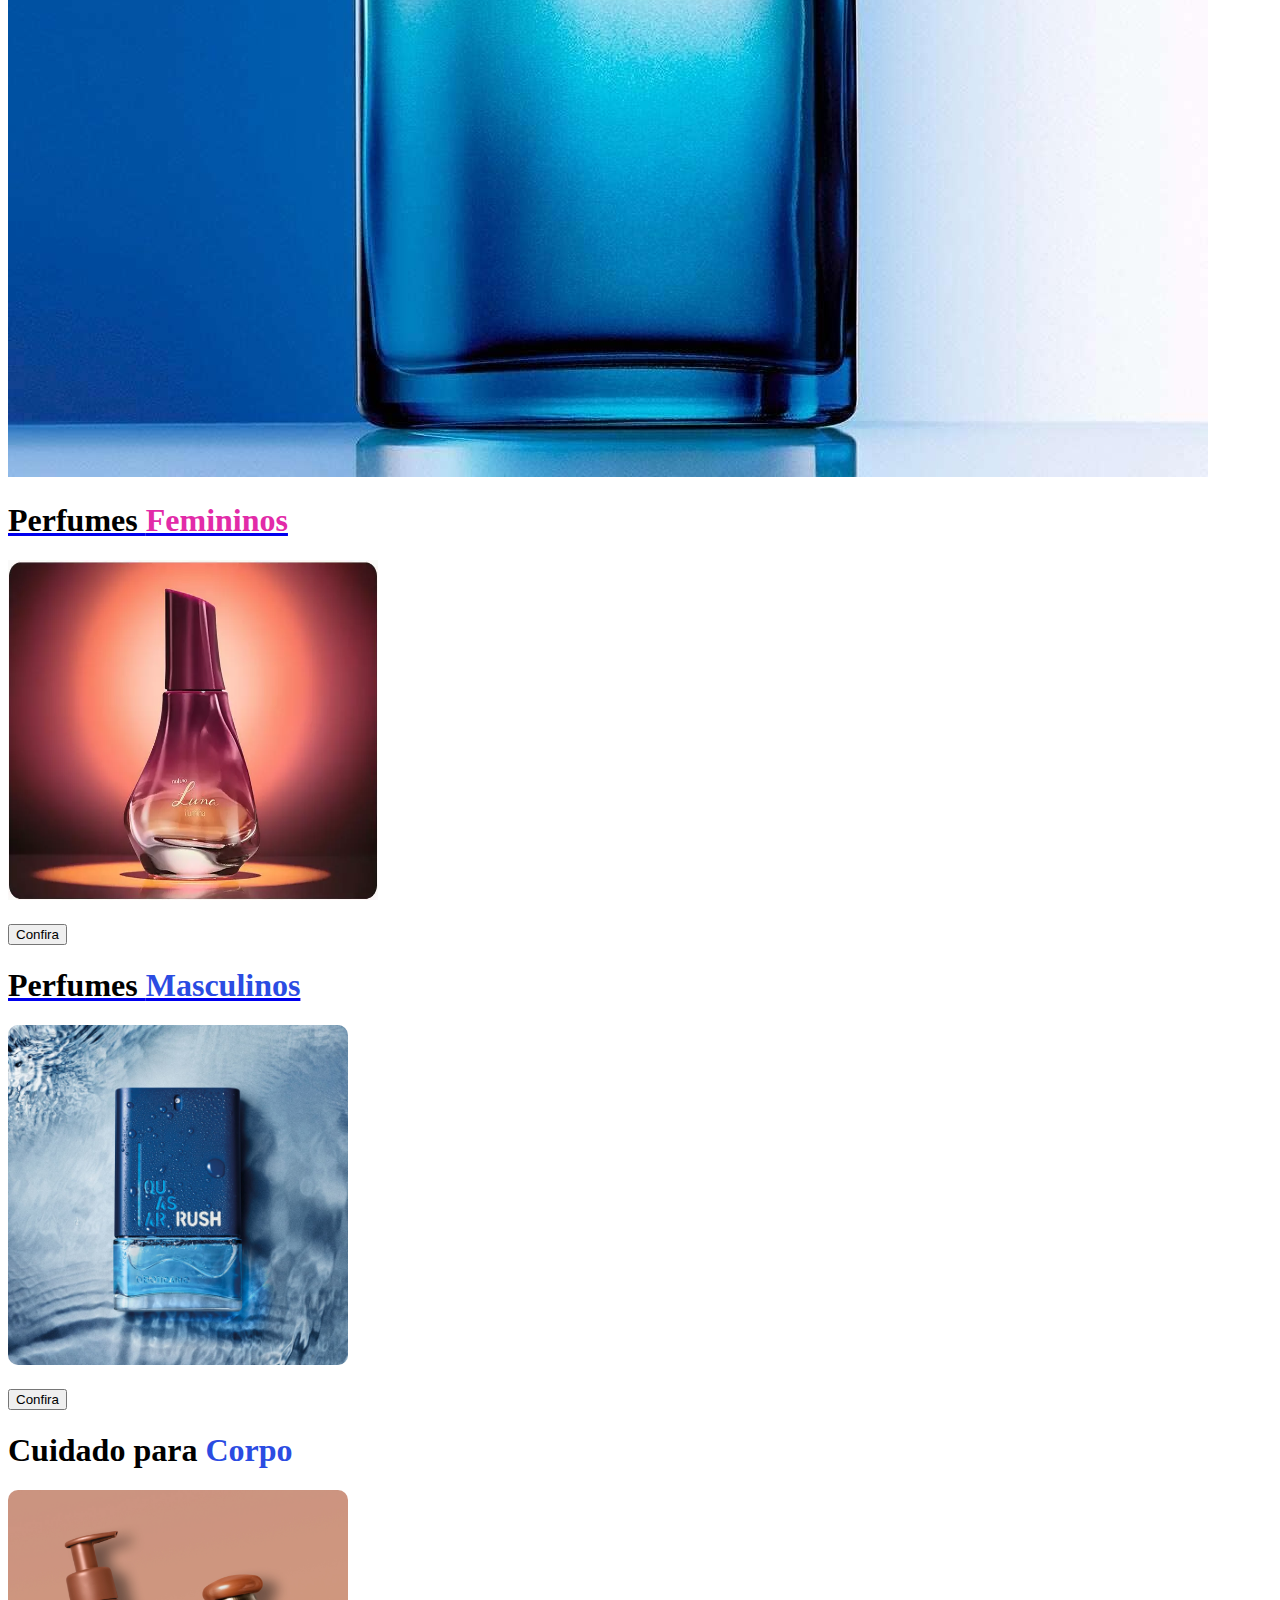
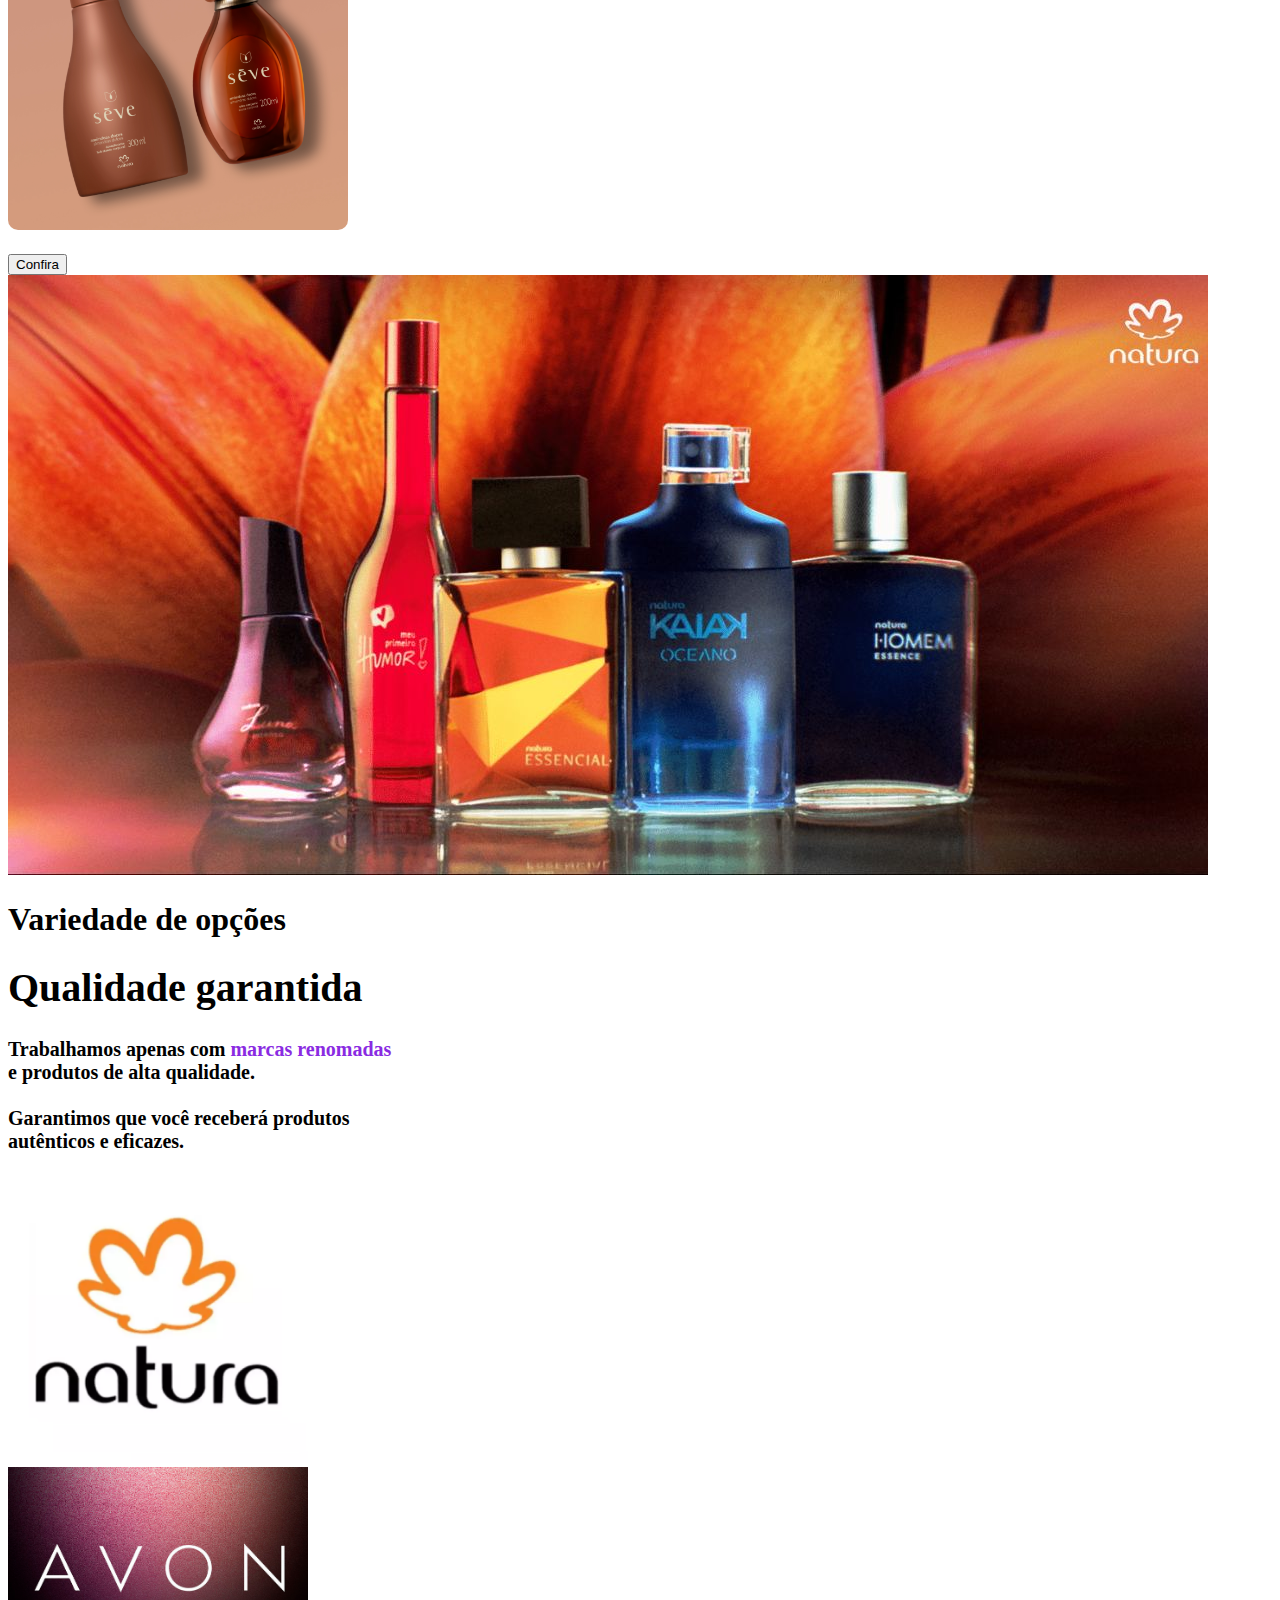
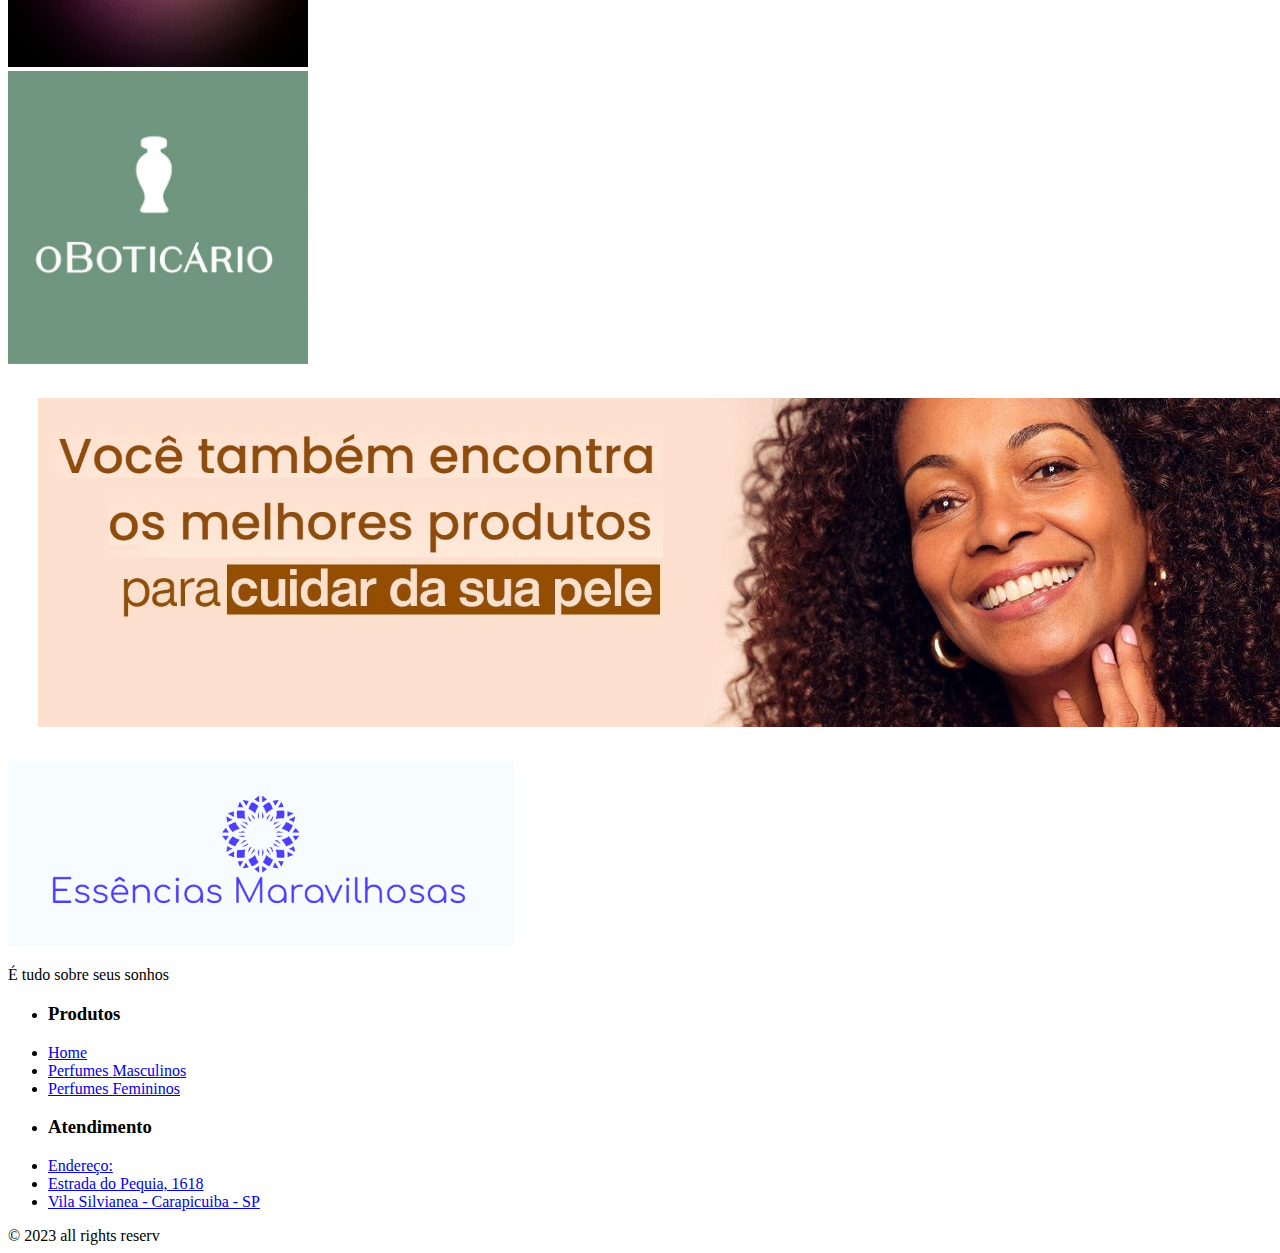
==== commit c9e9e726: "finos ajustes layout peginas" ====
--- a/index.html
+++ b/index.html
@@ -5,40 +5,41 @@
     <meta http-equiv="X-UA-Compatible" content="IE=edge">
     <meta name="viewport" content="width=device-width, initial-scale=1.0">
     <link rel="stylesheet" href="https://cdnjs.cloudflare.com/ajax/libs/font-awesome/6.4.0/css/all.min.css" integrity="sha512-iecdLmaskl7CVkqkXNQ/ZH/XLlvWZOJyj7Yy7tcenmpD1ypASozpmT/E0iPtmFIB46ZmdtAc9eNBvH0H/ZpiBw==" crossorigin="anonymous" referrerpolicy="no-referrer" />
-    <link rel="stylesheet" href="./style/style.css">
+    <link rel="stylesheet" href="./style/style_pg_padrao.css">
+    <link rel="stylesheet" href="./style/style_home.css">
     <title>Essências Maravilhosas </title>
 </head>
 <body>
     <header class="header">
         <nav  class="itens_menu_superior" >
-            <a href="./index.html"><img src="./image/logo/logo_essencias_maravilhosas.png" alt="Logo Casa e Inovação" style= "max-width: 100%" ></a>
-                <nav>
-                    <div class="toggle_btn">
-                        <i class="fa-solid fa-bars"></i>
-                    </div>
-                    <div class="dropdown_menu">
-                        <br>
-                        <br>
-                        <li><a href="./perfumes_masculinos.html">Perfumes Masculinos</a></li>
-                        <li><a href="./perfumes_femininos.html">Perfumes Femininos</a></li>
-                        <li><a href="./perfumes_femininos.html">Cuidado para o Corpo</a></li>
-                        <br>
-                    </div>
-                </nav>
-                <div class="box-btn-actions">
-                    <!--  
-                    <button class="btn-action">Entrar</button>
-                    -->
+            <a href="./index.html"><img src="https://raw.githubusercontent.com/MVinicius-Desenvolvedor/essencias_maravilhosas/main/image/logo/logo_essencias_maravilhosas_icone.webp" alt="Logo Casa e Inovação" style= "max-width: 40%" ></a>
+            <nav>
+                <div class="toggle_btn">
+                    <i class="fa-solid fa-bars"></i>
+                </div>
+                <div class="dropdown_menu">
+                    <br>
+                    <br>
+                    <li><a href="./perfumes_masculinos.html">Perfumes Masculinos</a></li>
+                    <li><a href="./perfumes_femininos.html">Perfumes Femininos</a></li>
+                    <li><a href="./perfumes_femininos.html">Cuidado para o Corpo</a></li>
+                    <br>
+                </div>
+            </nav>
+            <div class="box-btn-actions">
+                <!--  
+                <button class="btn-action">Entrar</button>
+                -->
             </div>
         </nav>
     </header>
     <header class="header_selecao">
         <nav>
             <ul class="menu_selecao">
-                <li><a href="./index.html">Página Inicial</a></li>
-                <li><a href="./perfumes_masculinos.html">Perfumes Masculinos</a></li>
-                <li><a href="./perfumes_femininos.html">Perfumes Femininos</a></li>
-                <li><a href="./perfumes_femininos.html">Cuidado para o Corpo</a></li>
+                <li id="item_menu"><a style="color: #fff;" href="./index.html">Página Inicial</a></li>
+                <li><a  style="color: #fff;" href="./perfumes_masculinos.html">Perfumes Masculinos</a></li>
+                <li><a  style="color: #fff;" href="./perfumes_femininos.html">Perfumes Femininos</a></li>
+                <li><a  style="color: #fff;" href="./perfumes_femininos.html">Cuidado para o Corpo</a></li>
             </ul>            
         </nav>
     </header>
@@ -46,8 +47,9 @@
     <section class="carrossel_direito1">
         <div class="conteiner">
             <div class="descricao_slide">
-                <h1 style="font-family: font-black; font-size: 40px;"> Os melhores perfumes e cosméticos </h1>
-                <p1> Encontre a fragrância perfeita para você </br></br> os melhores produtos para cuidar da sua beleza. </p1>
+                <h1 style="font-family: font-black; font-size: 40px;"> As melhores  Colônias e Cosméticos </h1>
+                <p1 style="font-family: font-black; font-size: 19px; max-width: 420px;"> Encontre a fragrância perfeita para você  </p1>
+                <p1 style="font-family: font-black; font-size: 19px; max-width: 420px;"> Os melhores produtos para cuidar da sua beleza. </p1>
             </div>
             <div class="slider">
                 <div class="slides">
@@ -97,7 +99,7 @@
                     </div>  
 
                     <div class="img_perfume">
-                        <a href="/perfumes_femininos.html"><img  style="max-width: 370px; min-height: 340px; " src="https://github.com/MVinicius-Desenvolvedor/essencias_maravilhosas/blob/main/image/slide_direita1/luna_3010_sem.png" alt=""></a>
+                        <a href="/perfumes_femininos.html"><img  style="max-width: 370px; min-height: 340px; " src="./image/slide_direita1/luna_3010_sem.png" alt=""></a>
                     </div>            
 
                     <button style="margin-top: 20px;" class="button_item" src="">Confira</button>
@@ -130,8 +132,8 @@
     <section class="sessao_1" id="sessao_1">
         <div class="conteiner_perfumes" id="conteiner_perfumes">
             <div class="box_img">
-                <div class="img_perfume">
-                    <img  style="max-width: 800px;" src="./image/slide_direita1/perfumes-natura.jpg" alt="">
+                <div class="box_img_perfume" id="box_img_perfume">
+                    <img id="img_perfume1"  src="./image/slide_direita1/perfumes-natura.jpg" alt="">
                 </div>
             </div>
             <div class="box_descricao1" id="box_descricao1">
@@ -144,8 +146,8 @@
     <section class="sessao_2" id="sessao_2">
         <div class="conteiner_2" id="conteiner_2">
             <div class="box_descricao2" id="box_descricao2">
-                <h1>Qualidade garantida</h1>
-                <p1>Trabalhamos apenas com marcas renomadas <br>e produtos de alta qualidade. <br>Garantimos que você receberá <br>produtos autênticos e eficazes </p1>
+                <h1 style="font-family: font-black; font-size: 40px; max-width: 420px;">Qualidade garantida</h1>
+                <h1 style="font-family: font-black; font-size: 20px; max-width: 420px;">Trabalhamos apenas com <strong style="color: blueviolet;"> marcas renomadas </strong>  <br>e produtos de alta qualidade. <br><br>Garantimos que você receberá produtos autênticos e eficazes. </h1>
             </div>
 
             <div class="box_img">
@@ -174,28 +176,7 @@
 
         </div>
     </section>
-    <section class="home_sessao_termo">
-        <div class="text">
-            <div>
-            <p id="titulo_termo">TERMOS E CONDIÇÕES </p>
-            <br>  
-            </div>
-            <div>
-            <p>Os serviços vendidos neste site não devem ser interpretados como uma promessa ou garantia de resultados
-                <br>
-                <br>
-            Seu nível de sucesso em alcançar os resultados divulgados com o uso de nossos produtos e informações depende do tempo que você dedica ao programa, técnicas utilizadas, conhecimento e habilidades diferentes.
-            Como esses fatores diferem entre cada indivíduo, não podemos garantir o sucesso ou o nível de resultado, nem somos responsáveis por qualquer de suas ações.
-            <br>
-            <br>
-            Todas e quaisquer declarações prospectivas contidas neste site ou em qualquer um de nossos produtos destinam-se a expressar a nossa opinião sobre os resultados potenciais que algumas pessoas podem alcançar.
-            </p>
-            </div>
-    
-    
-        </div>
-
-    </section>
+
     
 
 
@@ -207,19 +188,22 @@
             <div class="footer_contacts">
                 <a href="./index.html"><img src="./image/logo/logo_essencias_maravilhosas.png" alt="Logo Casa e Inovação" style= "max-width: 40%" ></a>
                 <p>É tudo sobre seus sonhos</p>
-                <!-- 
-                <div id="footer_social_media">
+                
+               <div id="footer_social_media">
+                     <!-- 
                     <a href="https://www.instagram.com/" class="footer-links" id="instagram" target="_blank" >
                         <i class="fa-brands fa-instagram"></i>
                     </a>
                     <a href="https://www.facebook.com/" class="footer-links" id="facebook" target="_blank" >
                         <i class="fa-brands fa-facebook-f"></i>
                     </a>
-                    <a href="https://www.whatsapp.com/" class="footer-links" id="whattsapp" target="_blank" >
+                      -->
+    
+                      <a href="https://wa.me/5511987030076" class="footer-links" id="whattsapp" target="_blank" >
                         <i class="fa-brands fa-whatsapp"></i>
                     </a>
                 </div>
-            -->
+            
             </div>
         
             <ul class="footer_list">
@@ -251,6 +235,7 @@
                     <a href="./perfumes_masculinos.html" class="footer-link">Vila Silvianea - Carapicuiba - SP</a>
                 </li>
             </ul>
+            <!--
             <div id="footer_subscribe">
                 <h3>Inscrever-se</h3>
                 <p>
@@ -267,6 +252,7 @@
             </div>
 
         </div>
+         -->
 
     </footer>
     <div id="footer_copyright">
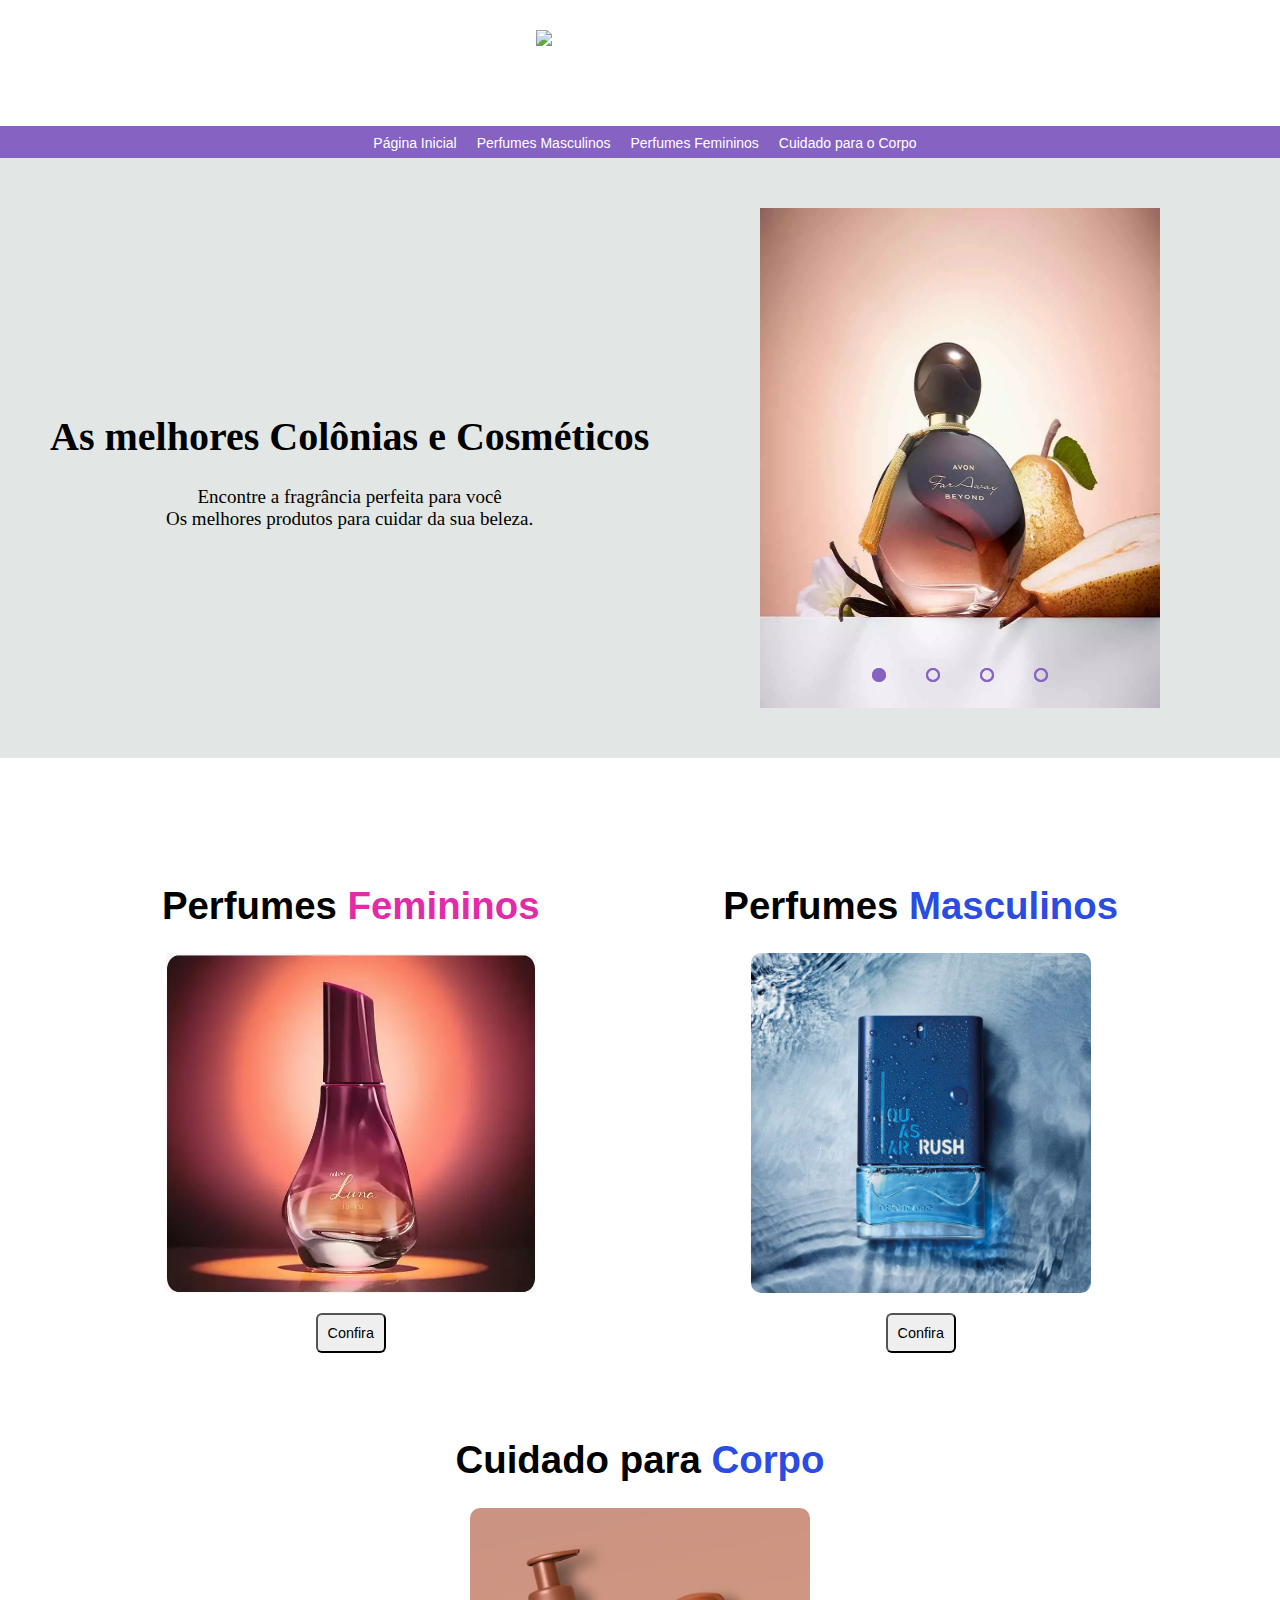
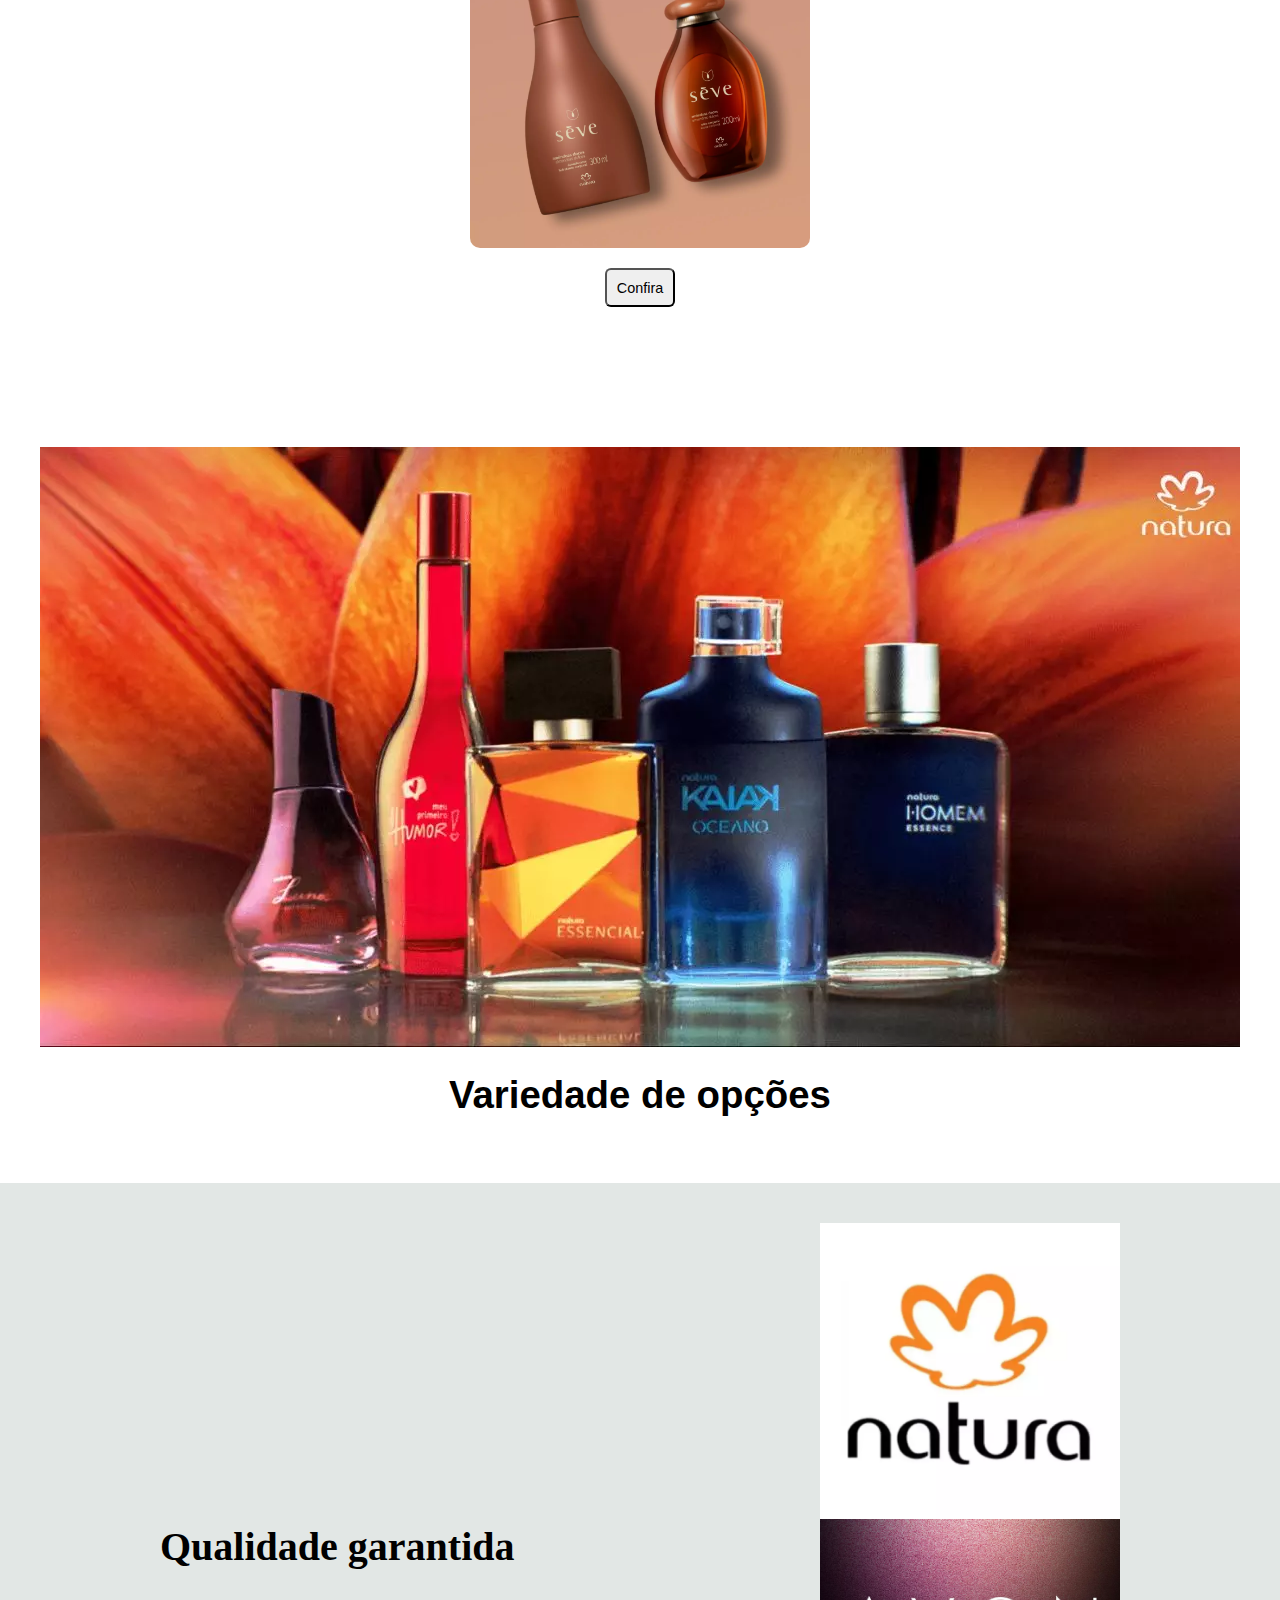
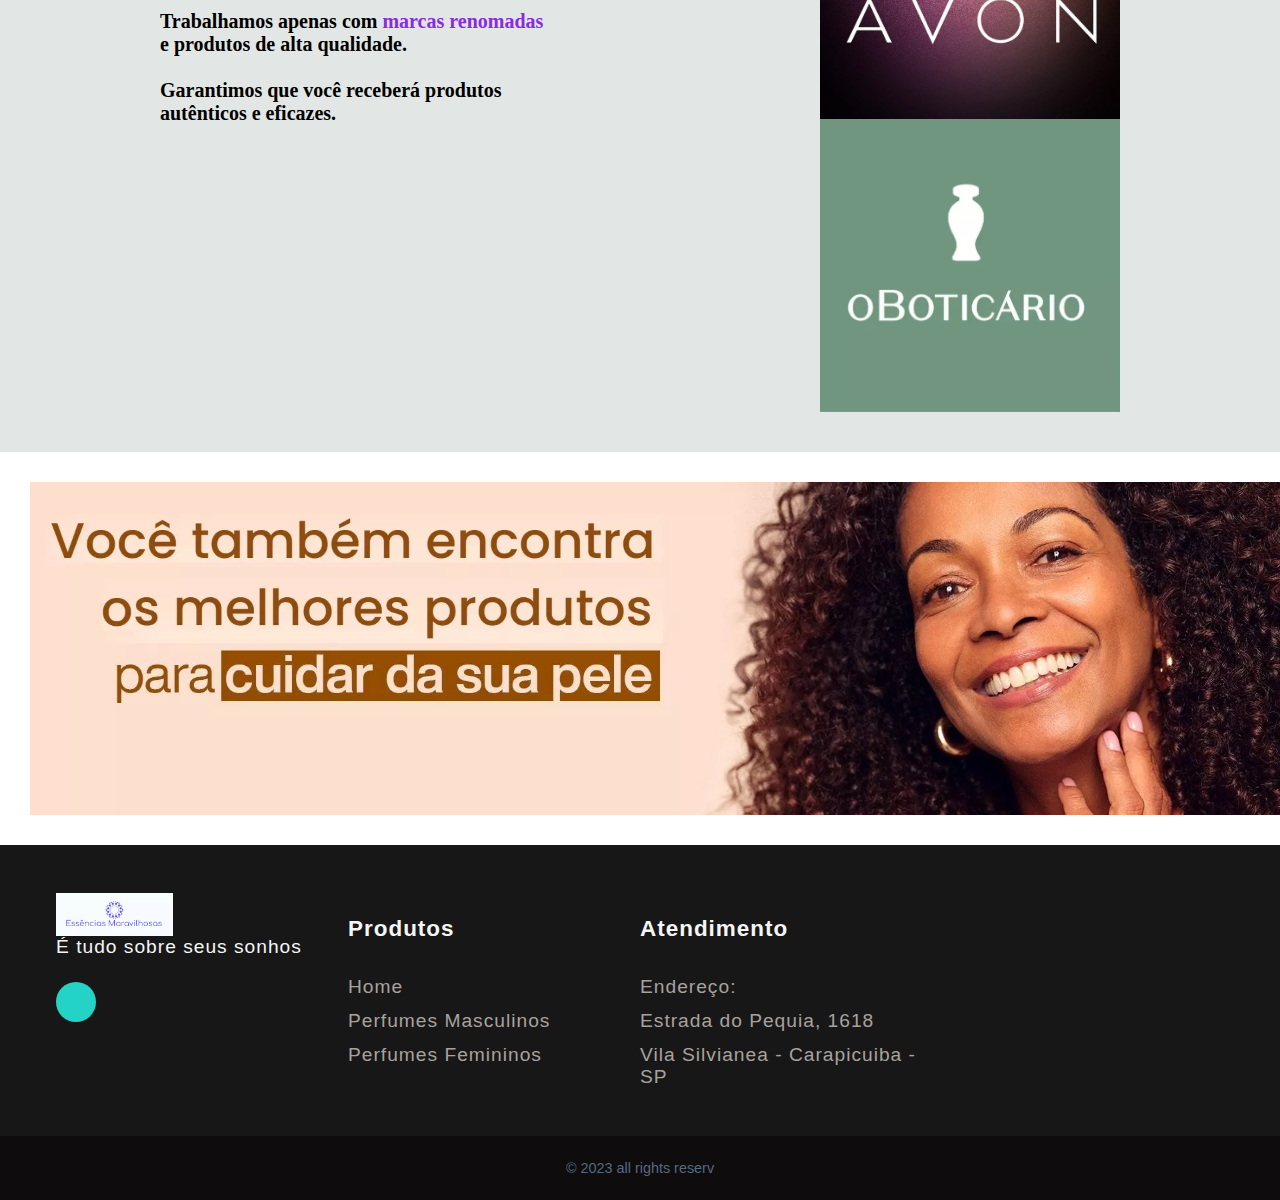
==== commit 6012e83d: "alteração do tipo de imagem" ====
--- a/index.html
+++ b/index.html
@@ -61,16 +61,16 @@
 
                     <!-- slides imagens -->
                     <div class="slide first">
-                        <img src="./image/slide_direita1/004_avon.jpg" alt="imagem2">    
+                        <img src="./image/slide_direita1/004_avon.webp" alt="imagem2">    
                     </div>
                     <div class="slide">
-                        <img src="./image/slide_direita1/005.jpg" alt="imagem1">        
+                        <img src="./image/slide_direita1/005_avon.webp" alt="imagem1">        
                     </div>
                     <div class="slide">
-                        <img src="./image/slide_direita1/luna_3010_2.jpg" alt="imagem3"> 
+                        <img src="./image/slide_direita1/luna_3010_2.webp" alt="imagem3"> 
                     </div>
                     <div class="slide">
-                        <img src="./image/slide_direita1/kaiak_3.jpg" alt="imagem3">     
+                        <img src="./image/slide_direita1/kaiak_3.webp" alt="imagem3">     
                     </div>
 
                     <div class="navigation-auto">
@@ -99,7 +99,7 @@
                     </div>  
 
                     <div class="img_perfume">
-                        <a href="/perfumes_femininos.html"><img  style="max-width: 370px; min-height: 340px; " src="./image/slide_direita1/luna_3010_sem.png" alt=""></a>
+                        <a href="/perfumes_femininos.html"><img  style="max-width: 370px; min-height: 340px; " src="./image/slide_direita1/luna_3010_sem.webp" alt=""></a>
                     </div>            
 
                     <button style="margin-top: 20px;" class="button_item" src="">Confira</button>
@@ -109,7 +109,7 @@
                         <a href="/perfumes_masculinos.html"><h1 style="color:black;">Perfumes <strong style="color: rgb(43, 76, 226);"> Masculinos</strong> </h1></a>
                     </div>               
                     <div class="img_perfume">
-                       <a href="./perfumes_masculinos.html"><img  style="max-width: 380px;  max-height: 340px; border-radius: 10px;" src="./image/slide_direita1/QUASAR-RUSH_M2010.jpg" alt=""></a> 
+                       <a href="./perfumes_masculinos.html"><img  style="max-width: 380px;  max-height: 340px; border-radius: 10px;" src="./image/slide_direita1/QUASAR-RUSH_M2010.webp" alt=""></a> 
                     </div>            
 
                     <button style="margin-top: 20px;" class="button_item" src="">Confira</button>
@@ -119,7 +119,7 @@
                         <h1>Cuidado para <strong style="color: rgb(43, 76, 226);"> Corpo</strong> </h1>
                     </div>               
                     <div class="img_perfume">
-                        <img  style="max-width: 380px;  max-height: 340px; border-radius: 10px;" src="./image/slide_direita1/cuidado_para_corpo.jpg" alt="">
+                        <img  style="max-width: 380px;  max-height: 340px; border-radius: 10px;" src="./image/slide_direita1/cuidado_para_corpo.webp" alt="">
                     </div>            
 
                     <button style="margin-top: 20px;" class="button_item" src="">Confira</button>
@@ -133,7 +133,7 @@
         <div class="conteiner_perfumes" id="conteiner_perfumes">
             <div class="box_img">
                 <div class="box_img_perfume" id="box_img_perfume">
-                    <img id="img_perfume1"  src="./image/slide_direita1/perfumes-natura.jpg" alt="">
+                    <img id="img_perfume1"  src="./image/slide_direita1/perfumes-natura.webp" alt="">
                 </div>
             </div>
             <div class="box_descricao1" id="box_descricao1">
@@ -152,13 +152,13 @@
 
             <div class="box_img">
                 <div class="img_marca">
-                    <img  style="max-width: 300px;" src="./image/slide_direita1/natura.png" alt="">
+                    <img  style="max-width: 300px;" src="./image/slide_direita1/natura.webp" alt="">
                 </div>
                 <div class="img_marca">
-                    <img  style="max-width: 300px;" src="./image/slide_direita1/ativar-cadastro-avon.jpg" alt="">
+                    <img  style="max-width: 300px;" src="./image/slide_direita1/ativar-cadastro-avon.webp" alt="">
                 </div>
                 <div class="img_marca">
-                    <img  style="max-width: 300px;" src="./image/slide_direita1/boticario.png" alt="">
+                    <img  style="max-width: 300px;" src="./image/slide_direita1/boticario.webp" alt="">
                 </div>
             </div>
         </div>
@@ -170,7 +170,7 @@
         <div class="conteiner_banner_home" id="conteiner_banner_home">
             <div class="box_img_banner_home">
                 <div  class="img_banner_home">
-                    <img  style="max-width: 100%; margin:30px" src="./image/imagens_pf_feminino/header-desk_5-3.jpg" alt="">
+                    <img  style="max-width: 100%; margin:30px" src="./image/imagens_pf_feminino/header-desk_5-3.webp" alt="">
                 </div>
             </div>
 
@@ -186,7 +186,7 @@
             <div id="footer_content">
                 
             <div class="footer_contacts">
-                <a href="./index.html"><img src="./image/logo/logo_essencias_maravilhosas.png" alt="Logo Casa e Inovação" style= "max-width: 40%" ></a>
+                <a href="./index.html"><img src="./image/logo/logo_essencias_maravilhosas_icone.webp" alt="Logo Casa e Inovação" style= "max-width: 40%" ></a>
                 <p>É tudo sobre seus sonhos</p>
                 
                <div id="footer_social_media">
--- a/style/style_pg_padrao.css
+++ b/style/style_pg_padrao.css
@@ -0,0 +1,426 @@
+
+@import url('https://fonts.googleapis.com/css2?family=Inter:wght@100;200;300;400;500;600&family=Poppins:ital,wght@0,400;0,700;1,500&display=swap');
+
+
+body, ul , li, p { 
+    margin: 0px;
+    padding: 0px;
+    list-style: none;
+    font-size: 1.2rem;
+    font-family: Arial;
+}
+
+
+/*Configurações globais imagens*/
+/*------------------------------------------------------------------------------------------------------------------------------*/
+img {
+    max-width: 100%;
+    display: block;
+ 
+}
+
+/*------------------------------------------------------------------------------------------------------------------------------*/
+
+
+
+:root{
+    --laranja:#ff6500;
+    --white:#fff;
+    --dark1:#34344e;
+    --dark2:#3a415a;
+    --dark3:#566981;
+    --dark4:#89a7b1;
+    --dark5:#cbdad5;
+    --cyan1:#70e3ea;
+    --violeta1:#8663c2;
+    --neutro0: #0e0c0c;
+    --neutro10:#171717;
+    --neutro30: #a8a29e;
+    --neutro40: #f5f5f5;
+
+
+
+}
+.box-btn-actions {
+    display: flex;
+    gap: 1rem;
+}
+
+
+button {
+    padding: .6rem;
+    font-size: .9rem ;
+    border-radius: 6px;
+    cursor: pointer;
+    transition: .4s;
+}
+
+.btn-action {
+    background-color: transparent;
+    border: 1px solid var(--white);
+    color: var(--white);
+}
+
+.btn-action:hover {
+    background-color: var(--dark3);
+    border: 1px solid var(--dark3);
+}
+
+
+a{
+ text-decoration: none; /* remove o sublinhado*/
+ color: white;
+}
+
+
+.header{
+    background: #fff;
+    display: flex;
+    padding: 20px;
+
+}
+
+.header {
+    top: 0px;
+}
+
+.itens_menu_superior{
+    display: flex;
+    flex-direction: row;
+    padding: 10px;
+}
+
+.itens_menu_superior{
+    max-width: 1224px;
+    margin: 0 auto;
+
+
+}
+
+/* menu selecao */
+.header_selecao{
+    background: var(--violeta1);
+    display: flex;
+    justify-content: space-around;
+    padding: 5px;
+    align-items: center;
+    flex-wrap: wrap;
+}
+
+.header_selecao {
+    position: sticky;
+    top: 0;
+}
+
+#item_men{
+    color: #fff;
+
+}
+
+/* menu selecao */
+.menu_selecao {
+    display: flex;
+
+}
+
+.menu_selecao li {
+    margin-left: 10px;
+    transition: .4s;
+}
+
+.menu_selecao li a {
+
+    padding: 5px;
+    background:  #1d1e20;
+  
+
+}
+
+.menu_selecao li a {
+    background-color: transparent;
+    color: var(--dark1);
+    font: 14px sans-serif ;
+    border-radius: 10%;
+}
+
+.menu_categoria li a:hover {
+    color:var(--laranja);
+    transition: .4s;
+}
+
+
+
+
+
+
+
+/* dropdown menu*/
+
+
+.dropdown_menu{
+    position: absolute;
+    right: 2rem;
+    top: 60px;
+    width: 300px;
+    height: 0px;
+    background: rgba(112, 87, 106, 0.1);
+    backdrop-filter: blur(15px);
+    border-radius: 10px;
+    overflow: hidden;
+    transition: height 0.2s cubic-bezier(0.175, 0.885, 0.32, 1.275);
+}
+
+.dropdown_menu li {
+    padding: 0.7rem;
+    display: flex;
+    justify-content: center;
+    width: 90%;
+    display: flex;
+    justify-content: center;
+
+}
+
+.dropdown_menu .item-menu{
+    width: 100%;
+    display: flex;
+    justify-content: center;
+    padding: 8px;
+
+
+}
+
+.dropdown_menu li a:hover {
+    background-color: var(--violeta1);
+    transition: .4s;
+}
+
+.dropdown_menu .btn-action {
+    width: 100%;
+    display: flex;
+    justify-content: center;
+
+
+
+}
+
+.dropdown_menu.open{
+    height: 200px;
+}
+
+
+
+.toggle_btn {
+    color: #161414;
+    font-size: 1.5rem; 
+    cursor: pointer;
+    display: none;
+}
+
+
+
+
+
+
+
+@media (max-width: 1024px) {
+
+
+    .header_selecao {
+        display: none;
+    }
+
+    .toggle_btn{
+        display: block;
+   }
+
+   .dropdown_menu{
+    display: block;
+   }
+
+   .btn-action {
+    /*background-color: transparent;*/
+    background-color: rgba(0,0,0,0.6);
+    border: 1px solid var(--neutro10);
+    color: var(--white);
+    font-size: 18px;
+}
+
+
+    .btn-action:hover {
+    background-color: var(--dark3);
+    border: 1px solid var(--dark3);}
+
+ 
+
+}
+
+
+
+
+
+
+
+
+
+
+
+
+
+
+/* footer*/
+.comum {
+    height: 20vh;
+}
+
+
+footer {
+    font-family: 'inter', sans-serif;
+    box-sizing: border-box;
+    letter-spacing: 1px;
+    width: 100%;
+    color: var(--neutro40);
+}
+
+.footer-links {
+    text-decoration: none;
+}
+
+
+#footer_content {
+    background-color:var(--neutro10) ;
+    display: grid;
+    grid-template-columns: repeat(4,1fr);
+    padding: 3rem 3.5rem; 
+}
+
+#footer_contents h1 {
+margin-bottom: 0.75rem;
+
+}
+
+#footer_social_media {
+    display: flex;
+    gap: 2rem;
+    margin-top: 1.5rem;
+    
+}
+
+#footer_social_media .footer-links{
+    height:2.5rem;
+    width:2.5rem;
+    color:var(--neutro40);
+    display: flex;
+    align-items: center;
+    justify-content: center;
+    border-radius:50%;
+    transition: all 0.4s;
+}
+
+#footer_social_media .footer-links:hover {
+    opacity: 0.8;
+    transition: all 0.4s ;
+
+
+}
+
+#instagram {
+    background: linear-gradient(#7f37e9,#ff2992,#ff9807  );
+
+}
+
+#facebook {
+    background-color:#4267b3 ;
+
+}
+
+#whattsapp{
+
+    background-color:#25d3c6;
+
+}
+
+.footer_list{
+    display: flex;
+    flex-direction: column;
+    gap: 0.75rem;
+    list-style: none;
+}
+.footer_list .footer-link{
+    color: var(--neutro30);
+    transition: all 0.4s;
+}
+
+.footer_list .footer-link:hover{
+    color: #7f37e9;
+}
+
+#footer_subscribe {
+    display: flex;
+    flex-direction: column;
+    gap: 1.5rem;
+
+}
+
+
+#footer_subscribe p{
+    color: var(--neutro30);
+}
+
+#input-group {
+    display: flex;
+    align-items: center;
+    background-color: var(--neutro0);
+    border-radius: 4px;
+}
+
+
+#input-group input {
+    all: unset;
+    padding: 0.75rem;
+    width: 100%;
+
+
+}
+
+#input-group button {
+    background-color: #7f37e9;
+    border: none;
+    color: var(--neutro40);
+    padding: 0px 1.25rem;
+    font-size:1.25rem;
+    height: 100%;
+    border-radius:0px 4px 4px 0px ;
+    cursor: pointer;
+}
+
+#input-group button:hover {
+    opacity: 0.8;
+    transition: all 0.4s ;
+
+}
+#footer_copyright {
+    display: flex;
+    justify-content: center;
+    background-color: var(--neutro0);
+    font-size: 0.9rem;
+    padding: 1.5rem;
+    font-weight: 100;
+    color: #566981;
+}
+
+@media screen and (max-width:768px) {
+    #footer_content{
+        grid-template-columns: repeat(2, 1fr);
+        padding: 3rem 2rem;
+
+    }
+}
+
+@media screen and (max-width:426px) {
+    #footer_content{
+        grid-template-columns: repeat(1, 1fr);
+        gap:2rem;
+
+    }
+}
+
--- a/style/style_home.css
+++ b/style/style_home.css
@@ -0,0 +1,344 @@
+
+
+
+.carrossel_direito1{
+    background-color: rgb(226, 231, 229);
+}
+
+
+
+.carrossel_direito1 .conteiner{
+    max-width: 1220px;
+    margin: 0 auto ;
+    min-height: 600px;
+    
+}
+
+
+.carrossel_direito1 .conteiner{
+    display: flex;
+    flex-direction: row;
+    justify-content: space-around;
+    flex-wrap: wrap;
+}
+
+.carrossel_direito1 .descricao_slide{
+    display: flex;
+    flex-direction: column;
+    justify-content: center;
+    align-items: center;
+    margin: 20px;
+}
+
+.carrossel_direito1 .descricao_slide h1{
+    display: flex;
+    flex-wrap: wrap;
+
+
+}
+
+.carrossel_direito1 .slider{
+    margin: auto auto;
+    max-width: 400px;
+    height: 500px;
+    overflow: hidden;
+}
+
+
+
+.carrossel_direito1 .slides{
+    width: 400%;
+    height: 500px;
+    display: flex;
+}
+
+.carrossel_direito1 .slides input {
+    display: none;
+}
+
+.carrossel_direito1 .slide img {
+    max-width: 400px;
+    height: 500px;
+}
+
+.carrossel_direito1 .slide{
+    width: 25%;
+    transition: 2s;
+}
+
+
+
+.carrossel_direito1 .manual-navigation{
+    position: absolute;
+    width: 400px;
+    margin-top: -40px;
+    display: flex;
+    justify-content: center;
+}
+
+.carrossel_direito1 .manual-btn{
+    border: 2px solid #8663c2;
+    padding: 5px;
+    border-radius: 10px;
+    cursor: pointer;
+    transition:1s;
+}
+.carrossel_direito1 .manual-btn:not(:last-child){
+    margin-right: 40px;
+}
+.carrossel_direito1 .manual-btn:hover {
+    background-color: #8663c2;
+}
+
+.carrossel_direito1 #radio1:checked ~ .first{
+    margin-left: 0%;
+}
+.carrossel_direito1 #radio2:checked ~ .first{
+    margin-left: -25%;
+}
+.carrossel_direito1 #radio3:checked ~ .first{
+    margin-left: -50%;
+}
+.carrossel_direito1 #radio4:checked ~ .first{
+    margin-left: -75%;
+}
+
+.carrossel_direito1 .navigation-auto div {
+    border: 2px solid #8663c2;
+    padding: 5px;
+    border-radius: 10px;
+    cursor: pointer;
+    transition: 1s;
+}
+
+.carrossel_direito1 .navigation-auto {
+    position: absolute;
+    width: 400px;
+    margin-top: 460px;
+    display: flex;
+    justify-content: center;
+}
+
+.carrossel_direito1 .navigation-auto div:not(:last-child){
+    margin-right: 40px;
+}
+
+.carrossel_direito1 #radio1:checked~.navigation-auto .auto-btn1{
+    background-color: #8663c2;
+}
+
+.carrossel_direito1 #radio2:checked~.navigation-auto .auto-btn2{
+    background-color: #8663c2;
+}
+
+.carrossel_direito1 #radio3:checked~.navigation-auto .auto-btn3{
+    background-color: #8663c2;
+}
+
+.carrossel_direito1 #radio4:checked~.navigation-auto .auto-btn4{
+    background-color: #8663c2;
+}
+
+#sessao_1{
+    background-color: #fff;
+
+}
+
+
+#sessao_1{
+display: flex;
+justify-content: center;
+}
+
+
+#conteiner_perfumes{
+    background-color: #fff;
+}
+
+#conteiner_perfumes{
+   width: 1220px;
+}
+
+
+#conteiner_perfumes{
+    display: flex;
+    flex-wrap: wrap;
+    justify-content: space-around;
+    margin: 40px;
+}
+
+#box_descricao1{
+    display: flex;
+    flex-direction: column;
+    justify-content: center;
+}
+
+.sessao_1 .conteiner_perfumes {
+    display: flex;
+    background-color: #fff;
+}
+
+.sessao_1 .conteiner_perfumes #box_img_perfumes{
+    display: flex;
+    flex-wrap: wrap;
+    max-width: 800px;
+}
+
+.sessao_1 .conteiner_perfumes #img_perfume1{
+    display: flex;
+    flex-wrap: wrap;
+    max-width: 100%;
+
+}
+
+#sessao_2{
+    background-color: rgb(226, 231, 229);
+
+}
+
+
+#sessao_2{
+display: flex;
+justify-content: center;
+}
+
+
+#conteiner_2{
+    background-color:  rgb(226, 231, 229);
+}
+
+#conteiner_2{
+   width: 1220px;
+}
+
+
+#conteiner_2{
+    display: flex;
+    flex-wrap: wrap;
+    justify-content: space-around;
+    margin: 40px;
+}
+
+#box_descricao2{
+    display: flex;
+    flex-direction: column;
+    justify-content: center;
+}
+
+.sessao_2 .conteiner_2 {
+    display: flex;
+    justify-content: space-between;
+    background-color: rgb(137, 109, 137);
+}
+
+
+#sessao_3{
+    background-color:#f3bb30;
+
+}
+
+
+#sessao_3{
+display: flex;
+justify-content: center;
+align-items: center;
+}
+
+
+#conteiner_3{
+    background-color: #f3bb30;
+}
+
+#conteiner_3{
+   width: 1220px;
+}
+
+
+#conteiner_3{
+    display: flex;
+    flex-wrap: wrap;
+    justify-content: space-around;
+    margin: 40px;
+}
+
+#box_descricao3{
+    display: flex;
+    flex-direction: column;
+    justify-content: center;
+}
+
+.sessao_3 .conteiner_3 {
+    display: flex;
+    justify-content: space-between;
+    background-color: #f3bb30;
+}
+
+#depoimento{
+    color: #fff;
+}
+
+#img_depoimento{
+    border-radius: 50%;
+}
+
+
+
+#sessao_dep{
+    background-color: #fff;
+
+}
+
+
+#sessao_dep{
+display: flex;
+justify-content: center;
+}
+
+
+#conteiner_dep{
+    background-color: #fff;
+}
+
+#conteiner_dep{
+   width: 1320px;
+}
+
+
+#conteiner_dep{
+    display: flex;
+    flex-wrap: wrap;
+    justify-content: space-around;
+    margin: 40px;
+}
+
+
+
+#box_itens_dep{
+    display: flex;
+    flex-wrap: wrap;
+    justify-content: space-around;
+    margin: 30px;
+}
+
+#box_itens_dep{
+    max-width: 100%;
+
+}
+
+#sessao_banner_home{
+    display: flex;
+    flex-direction: column;
+    align-items: center;
+}
+
+#box_item{
+    margin: 30px;
+}
+
+#box_item{
+    display: flex;
+    flex-direction: column;
+    justify-content: center;
+    align-items: center;
+
+}